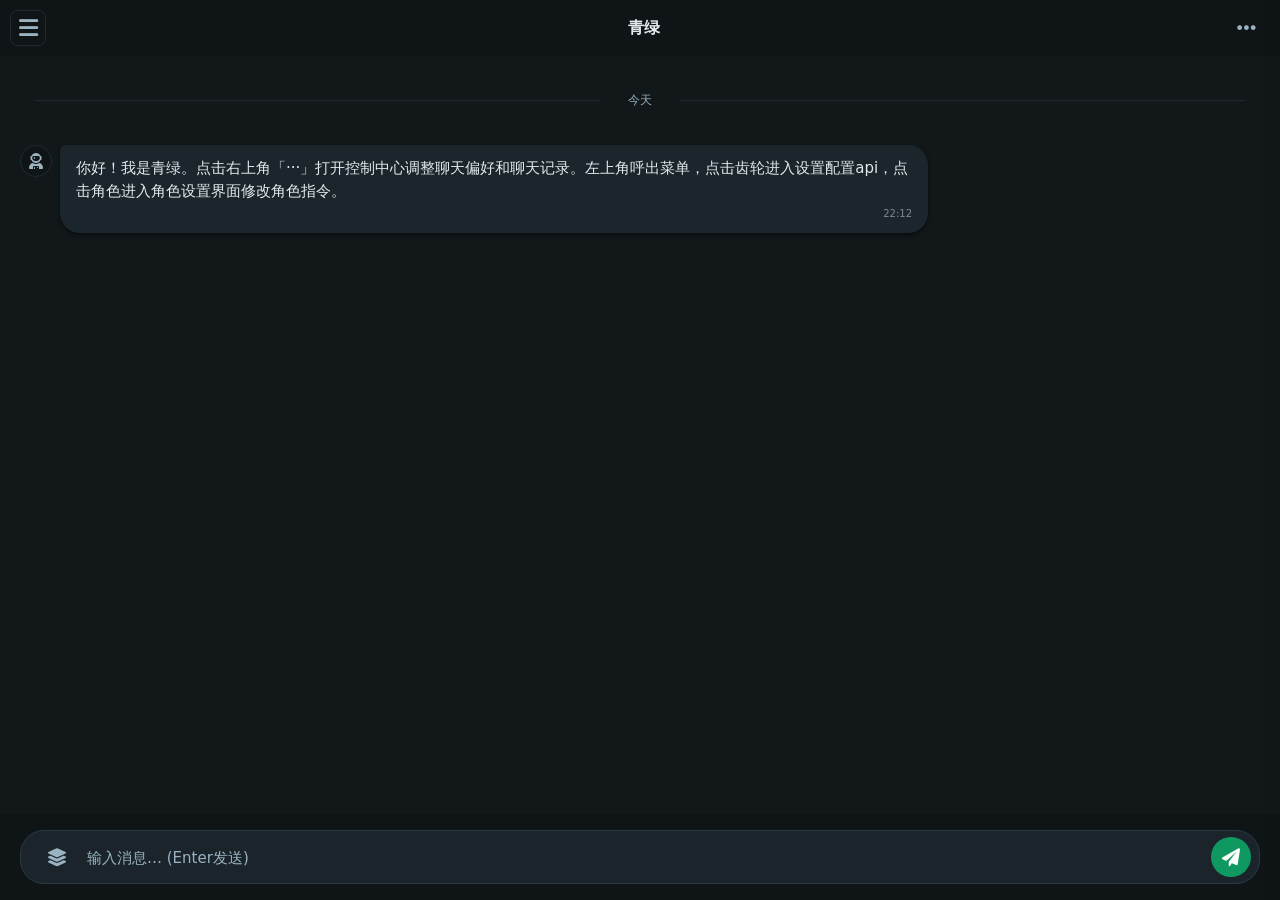
==== index.html @ 78373fe9 "Update index.html 修改气泡长度的bug 因为热力图的统计一直显示出错遂直接删除力。 优化ai主动发消息自问自答的问题 时间戳优化 更新单页面导入导出数据" ====
<!DOCTYPE html>
<html lang="zh">
<head>
    <meta charset="UTF-8">
    <meta name="viewport" content="width=device-width, initial-scale=1.0, user-scalable=no">
    <title>一隅·aCorner</title>

    <!-- Favicon -->
    <link rel="icon" type="image/png" sizes="32x32" href="logos/favicon-32.ico">
    <link rel="apple-touch-icon" sizes="180x180" href="logos/logo-180.png">
    <link rel="icon" type="image/png" sizes="192x192" href="logos/logo-192.png">
    <link rel="icon" type="image/png" sizes="512x512" href="logos/logo-512.png">
    <link rel="apple-touch-icon" href="logos/logo-180.png">

    <!-- PWA 设置 -->
    <meta name="mobile-web-app-capable" content="yes">
    <meta name="apple-mobile-web-app-capable" content="yes">
    <meta name="apple-mobile-web-app-status-bar-style" content="black-translucent">
    <meta name="apple-mobile-web-app-title" content="一隅">
    <meta name="theme-color" content="#0f9960">
    <meta name="msapplication-TileColor" content="#0f9960">

    <!-- 外部样式 -->
    <link rel="stylesheet" href="https://cdnjs.cloudflare.com/ajax/libs/font-awesome/6.0.0-beta3/css/all.min.css">
    <link rel="stylesheet" href="https://cdnjs.cloudflare.com/ajax/libs/cropperjs/1.5.13/cropper.min.css">
    <link rel="stylesheet" href="css/style.css">
</head>
<body>
<div class="app">
    <!-- 左侧菜单 -->
    <aside class="sidebar" id="sidebar">
        <div class="sidebar-icon active" title="当前对话"><i class="fas fa-comment-dots"></i></div>
        <div class="sidebar-icon" title="人物管理" id="characterIcon"><i class="fas fa-user-tag"></i></div>
        <div class="sidebar-icon" title="专注" id="focusIcon"><i class="fas fa-hourglass-half"></i></div>
        <div class="sidebar-icon" title="统计" id="statsIcon"><i class="fas fa-chart-bar"></i></div>
        <div class="sidebar-divider"></div>
        <div class="sidebar-icon" title="设置"><i class="fas fa-cog"></i></div>
        <div class="sidebar-icon" title="数据管理" id="dataManagerIcon"><i class="fas fa-database"></i></div>
        <div class="sidebar-icon" title="更多"><i class="fas fa-plus"></i></div>
        <div class="sidebar-footer">
            <div class="user-avatar" id="userAvatarBtn" title="个人主页">
                <i class="fas fa-user"></i>
            </div>
        </div>
    </aside>
    <div class="sidebar-overlay" id="sidebarOverlay"></div>

    <!-- 聊天主体 -->
    <main class="chat-main" id="chatMain">
        <button class="menu-btn global-menu-btn" id="globalMenuBtn" title="菜单"><i class="fas fa-bars"></i></button>
        <!-- 聊天视图 -->
        <div class="chat-view" id="chatView">
            <header class="chat-header">
                <div class="header-left"></div>
                <div class="chat-title" id="chatTitleDisplay">✨ 青绿</div>
                <div class="header-right">
                    <button class="menu-btn" id="configMenuBtn" title="API 设置 · 主题切换"><i class="fas fa-ellipsis-h"></i></button>
                </div>
            </header>
            <div class="messages-area" id="messagesArea">
                <div class="message-row assistant">
                    <div class="message-bubble">
                        你好！我是青绿。点击左侧齿轮设置 API。
                        <div class="message-time">刚刚</div>
                    </div>
                </div>
            </div>
            <!-- 快速回到底部按钮 -->
            <button class="scroll-to-bottom-btn" id="scrollToBottomBtn" title="回到最新消息" style="display:none;">
                <i class="fas fa-chevron-down"></i>
            </button>
            <div class="input-area">
                <div class="input-container">
                    <button class="batch-btn" id="batchSendBtn" title="批量发送"><i class="fas fa-layer-group"></i></button>
                    <textarea id="messageInput" placeholder="输入消息… (Enter发送)" rows="1"></textarea>
                    <button class="send-btn" id="sendBtn" title="发送"><i class="fas fa-paper-plane"></i></button>
                </div>
            </div>

            <!-- 批量发送模态框（放在 input-area 后面，避免被父容器遮挡） -->
            <div class="modal-overlay" id="batchSendModalOverlay">
                <div class="modal-container w-450">
                    <div class="modal-header">
                        <h3>批量发送</h3>
                        <button class="modal-close" id="closeBatchSendModal">&times;</button>
                    </div>
                    <div class="modal-body">
                        <div class="config-group">
                            <label>每行将作为一条独立气泡发送</label>
                            <textarea id="batchMessageInput" rows="10" placeholder="第一条消息\n第二条消息\n..."></textarea>
                        </div>
                    </div>
                    <div class="modal-footer">
                        <button class="btn btn-secondary" id="cancelBatchSendBtn">取消</button>
                        <button class="btn btn-primary" id="confirmBatchSendBtn"><i class="fas fa-paper-plane"></i> 立即发送</button>
                    </div>
                </div>
            </div>
        </div>

        <!-- 设置视图 -->
        <div class="settings-view" id="settingsView">
            <div class="view-title-row">
                <h2 class="mb-20 fw-500"><i class="fas fa-cog mr-12"></i>设置</h2>
            </div>
            <div class="settings-card import-export-card">
                <h3><i class="fas fa-exchange-alt"></i> 导入 / 导出</h3>
                <div class="import-export-btn-row">
                    <button class="btn btn-secondary flex-1" id="settingsExportBtn"><i class="fas fa-file-export mr-6"></i> 导出设置</button>
                    <button class="btn btn-secondary flex-1" id="settingsImportBtn"><i class="fas fa-file-import mr-6"></i> 导入设置</button>
                    <input type="file" id="settingsImportInput" accept=".json" style="display:none">
                </div>
            </div>
            <div class="settings-card">
                <h3><i class="fas fa-palette"></i> 外观</h3>
                <div class="flex-between">
                    <span class="theme-toggle-label"><i class="fas fa-moon"></i> 深色模式</span>
                    <div class="apple-toggle" id="themeToggleSettings"></div>
                </div>
                <div class="mt-8 fs-13 text-secondary">
                    <span id="themeLabelTextSettings">深色模式</span>
                </div>
            </div>
            <div class="settings-card">
                <h3><i class="fas fa-cloud"></i> API 配置</h3>
                <div class="config-group">
                    <label>API 服务商</label>
                    <select id="apiProviderSelect">
                        <option value="deepseek">DeepSeek</option>
                        <option value="openai">OpenAI</option>
                        <option value="openrouter">OpenRouter</option>
                        <option value="groq">Groq</option>
                        <option value="custom">自定义</option>
                    </select>
                </div>
                <div class="config-group">
                    <label>API 地址</label>
                    <input type="text" id="apiUrlInput" placeholder="https://..." value="https://api.deepseek.com/v1/chat/completions">
                </div>
                <div class="config-group">
                    <label>模型</label>
                    <select id="modelSelect">
                        <optgroup label="DeepSeek">
                            <option value="deepseek-chat">DeepSeek Chat</option>
                            <option value="deepseek-reasoner">DeepSeek Reasoner</option>
                        </optgroup>
                        <optgroup label="OpenAI">
                            <option value="gpt-3.5-turbo">GPT-3.5 Turbo</option>
                            <option value="gpt-4o">GPT-4o</option>
                        </optgroup>
                        <optgroup label="OpenRouter (免费/收费)">
                            <option value="google/gemini-2.0-flash-exp:free">Gemini 2.0 Flash (免费)</option>
                            <option value="meta-llama/llama-3.2-3b-instruct:free">Llama 3.2 3B (免费)</option>
                            <option value="openai/gpt-3.5-turbo">GPT-3.5 (OpenRouter)</option>
                        </optgroup>
                        <optgroup label="Groq">
                            <option value="llama3-8b-8192">Llama 3 8B</option>
                            <option value="mixtral-8x7b-32768">Mixtral 8x7B</option>
                        </optgroup>
                        <optgroup label="其他">
                            <option value="custom">自定义</option>
                        </optgroup>
                    </select>
                    <input type="text" id="modelInput" placeholder="自定义模型ID" value="deepseek-chat" class="mt-8">
                </div>
                <div class="config-group">
                    <label>API Key</label>
                    <input type="password" id="apiKeyInput" placeholder="sk-..." autocomplete="off">
                    <span class="status-badge" id="apiStatus">未设置</span>
                </div>
                <div class="flex-gap-12 mt-16">
                    <button class="btn btn-primary" id="saveConfigBtn"><i class="fas fa-save"></i> 保存配置</button>
                    <button class="btn btn-secondary" id="testConnectionBtn"><i class="fas fa-vial"></i> 测试连接</button>
                </div>
                <div class="info-box">
                    <i class="fas fa-info-circle"></i> <strong>免费 API 推荐</strong><br>
                    • DeepSeek：注册送额度，地址 <code>https://api.deepseek.com/v1/chat/completions</code><br>
                    • Groq：免费，地址 <code>https://api.groq.com/openai/v1/chat/completions</code><br>
                    • OpenRouter：有免费模型，地址 <code>https://openrouter.ai/api/v1/chat/completions</code>
                </div>
            </div>
        </div>

        <!-- 个人主页视图 -->
        <div class="profile-view" id="profileView">
            <div class="profile-banner">
                <div class="profile-banner-content">
                    <div class="profile-avatar-large" id="profileAvatarLarge"><i class="fas fa-user"></i></div>
                    <div class="profile-info">
                        <h2 id="profileDisplayName">用户</h2>
                        <p id="profileBioDisplay"><i class="fas fa-quote-left mr-8"></i>在一隅，遇见自己。</p>
                    </div>
                </div>
                <div class="profile-banner-actions">
                    <button class="btn btn-secondary" id="editProfileBtn"><i class="fas fa-pen"></i> 编辑个人资料</button>
                </div>
            </div>
            <div class="settings-card import-export-card">
                <h3><i class="fas fa-exchange-alt"></i> 导入 / 导出</h3>
                <div class="import-export-btn-row">
                    <button class="btn btn-secondary flex-1" id="profileExportBtn"><i class="fas fa-file-export mr-6"></i> 导出个人资料</button>
                    <button class="btn btn-secondary flex-1" id="profileImportBtn"><i class="fas fa-file-import mr-6"></i> 导入个人资料</button>
                    <input type="file" id="profileImportInput" accept=".json" style="display:none">
                </div>
            </div>
            <div class="profile-content">
                <div class="empty-state">
                    <i class="fas fa-tools fs-48 mb-20 opacity-5"></i>
                    <h3 class="fw-400 mb-8">更多功能开发中</h3>
                    <p>敬请期待</p>
                </div>
            </div>
        </div>

        <!-- 专注视图 -->
        <div class="focus-view" id="focusView">
            <h2 class="focus-page-title fw-500">
                <i class="fas fa-hourglass-half mr-12"></i>专注
                <button class="focus-history-btn" id="focusHistoryBtn" title="历史专注记录">
                    <i class="fas fa-history"></i>
                </button>
            </h2>

            <!-- 对方专注置顶条（仅当对方专注开启时显示） -->
            <div class="ai-focus-topbar" id="focusAiCard" style="display:none;">
                <div class="ai-focus-topbar-left">
                    <i class="fas fa-user-astronaut ai-focus-topbar-icon"></i>
                    <span class="ai-focus-topbar-label" id="focusAiActivityDisplay">陪你专注</span>
                    <span class="ai-focus-topbar-timer" id="focusAiTimerDisplay">25:00</span>
                </div>
                <div class="ai-focus-topbar-right">
                    <button class="ai-focus-topbar-btn" id="editAiFocusBtn" title="修改对方专注"><i class="fas fa-pen"></i></button>
                    <button class="ai-focus-topbar-btn danger" id="endAiFocusBtn" style="display:none;" title="结束对方专注"><i class="fas fa-stop-circle"></i></button>
                </div>
            </div>

            <div class="settings-card">
                <h3><i class="fas fa-bullseye"></i> 我的专注</h3>
                <div class="focus-main">
                    <div class="focus-timer" id="focusUserTimerDisplay">25:00</div>
                    <div class="focus-meta">
                        <div class="focus-activity" id="focusUserActivityDisplay">学习</div>
                        <div class="flex-between mt-12">
                            <span class="theme-toggle-label"><i class="fas fa-stopwatch"></i> 倒计时 / 正计时</span>
                            <div class="apple-toggle" id="focusModeToggle"></div>
                        </div>
                        <div class="flex-between mt-12 align-center">
                            <div class="invite-label-wrap">
                                <span class="theme-toggle-label"><i class="fas fa-user-friends"></i> 邀请对方一起</span>
                                <span class="focus-mode-hint" id="focusModeHint">正计时模式下AI自行决定完成专注/活动所需的时间并且会自主停止计时(也可以手动结束计时)</span>
                            </div>
                            <div class="flex-align-center gap-8">
                                <button class="ai-focus-end-btn" id="endAiFocusBtn2" title="结束对方专注" style="display:none;"><i class="fas fa-stop-circle"></i></button>
                                <div class="apple-toggle" id="inviteToggleMain"></div>
                            </div>
                        </div>
                        <div class="flex-gap-12 mt-16 flex-wrap flex-end">
                            <button class="btn btn-secondary" id="focusSettingsBtn"><i class="fas fa-sliders-h mr-8"></i>选择活动</button>
                            <button class="btn btn-primary" id="focusStartBtn"><i class="fas fa-play mr-8"></i>开始</button>
                            <button class="btn btn-warning" id="focusResetBtn"><i class="fas fa-stop-circle mr-8"></i>结束专注</button>
                        </div>
                    </div>
                </div>
            </div>

            <!-- 专注动画区域（始终显示，未设置时显示占位） -->
            <div class="focus-anim-section" id="focusAnimSection">
                <!-- 占位（无动画时） -->
                <div class="focus-anim-placeholder" id="focusAnimPlaceholder">
                    <i class="fas fa-film fa-2x mb-8" style="display:block;opacity:0.3;"></i>
                    <span class="fs-13 text-secondary">点击下方按钮上传专注动画</span>
                    <button class="btn btn-secondary mt-10" id="focusAnimQuickUploadBtn">
                        <i class="fas fa-plus mr-6"></i>上传用户动画
                    </button>
                </div>
                <!-- 单人动画 / 单个双人GIF -->
                <img class="focus-anim-video" id="focusAnimSingle" style="display:none;" alt="专注动画" />
                <!-- 双人双图并排（双人均专注时） -->
                <div class="focus-anim-duo-container" id="focusAnimDuoContainer" style="display:none;">
                    <img class="focus-anim-video" id="focusAnimDuoUser" alt="用户动画" />
                    <img class="focus-anim-video" id="focusAnimDuoChar" alt="角色动画" />
                </div>
                <!-- 右上角自定义按钮 -->
                <button class="focus-anim-customize-btn" id="focusAnimCustomizeBtn" title="管理动画">
                    <i class="fas fa-images"></i>
                </button>
            </div>
            
            <!-- 历史专注记录抽屉 -->
            <div class="focus-history-drawer" id="focusHistoryDrawer">
                <div class="focus-history-drawer-header">
                    <h3><i class="fas fa-history"></i> 专注记录</h3>
                    <button class="focus-history-drawer-close" id="closeFocusHistoryBtn">
                        <i class="fas fa-times"></i>
                    </button>
                </div>
                <div class="focus-history-drawer-content" id="focusHistoryList">
                    <!-- 动态渲染 -->
                </div>
            </div>
            <div class="focus-history-overlay" id="focusHistoryOverlay"></div>
        </div>

        <!-- 统计视图 -->
        <div class="stats-view" id="statsView">
            <div class="view-title-row">
                <h2 class="stats-page-title fw-500"><i class="fas fa-chart-bar mr-12"></i>统计</h2>
            </div>
            <div class="settings-card import-export-card">
                <h3><i class="fas fa-exchange-alt"></i> 导入 / 导出</h3>
                <div class="import-export-btn-row">
                    <button class="btn btn-secondary flex-1" id="statsExportBtn"><i class="fas fa-file-export mr-6"></i> 导出统计</button>
                    <button class="btn btn-secondary flex-1" id="statsImportBtn"><i class="fas fa-file-import mr-6"></i> 导入统计</button>
                    <input type="file" id="statsImportInput" accept=".json" style="display:none">
                </div>
            </div>
            
            <!-- 统计栏目切换 -->
            <div class="stats-tabs">
                <button class="stats-tab active" data-tab="today">今日统计</button>
                <button class="stats-tab" data-tab="chat">聊天统计</button>
                <button class="stats-tab" data-tab="focus">专注活动统计</button>
                <button class="stats-tab" data-tab="other">其他统计</button>
            </div>
            
            <!-- 今日统计 -->
            <div class="stats-content active" id="statsTodayContent">
                <!-- 心情统计（后续开发） -->
                <div class="stats-card">
                    <h3><i class="fas fa-heart"></i> 心情统计</h3>
                    <div class="empty-state">
                        <i class="fas fa-heartbeat fs-32 mb-12 opacity-5"></i>
                        <p>心情统计功能开发中...</p>
                    </div>
                </div>
                
                <!-- 日程统计 -->
                <div class="stats-card">
                    <h3><i class="fas fa-calendar-alt"></i> 今日日程</h3>
                    <div class="schedule-header">
                        <span class="schedule-date" id="scheduleDateDisplay"></span>
                        <button class="btn btn-secondary btn-sm" id="addScheduleBtn"><i class="fas fa-plus mr-4"></i>添加日程</button>
                    </div>
                    <div class="schedule-timeline" id="scheduleTimeline">
                        <div class="schedule-empty">
                            <i class="fas fa-clock opacity-5"></i>
                            <p>暂无日程安排</p>
                        </div>
                    </div>
                </div>
            </div>
            
            <!-- 聊天统计 -->
            <div class="stats-content" id="statsChatContent">
                <div class="stats-card">
                    <h3><i class="fas fa-comments"></i> 对话概况</h3>
                    <div class="chat-stats-grid">
                        <div class="chat-stat-item">
                            <div class="chat-stat-value" id="chatStatCount">0</div>
                            <div class="chat-stat-label">对话消息数</div>
                        </div>
                        <div class="chat-stat-item">
                            <div class="chat-stat-value" id="chatStatDays">0</div>
                            <div class="chat-stat-label">对话天数</div>
                        </div>
                        <div class="chat-stat-item">
                            <div class="chat-stat-value" id="chatStatStartDate">-</div>
                            <div class="chat-stat-label">首次对话</div>
                        </div>
                    </div>
                </div>
                
                
                <div class="stats-card">
                    <h3><i class="fas fa-chart-pie"></i> 消息统计</h3>
                    <div class="message-stats-grid">
                        <div class="message-stat-item">
                            <div class="message-stat-value user-color" id="userMsgCount">0</div>
                            <div class="message-stat-label">你的消息</div>
                        </div>
                        <div class="message-stat-item">
                            <div class="message-stat-value char-color" id="charMsgCount">0</div>
                            <div class="message-stat-label">角色消息</div>
                        </div>
                    </div>
                </div>
                
                <div class="stats-card">
                    <h3><i class="fas fa-crown"></i> 高频词排行</h3>
                    <div class="word-ranking-list" id="wordRankingList">
                        <div class="word-ranking-empty">
                            <i class="fas fa-list opacity-5"></i>
                            <p>暂无数据</p>
                        </div>
                    </div>
                </div>
            </div>
            
            <!-- 专注活动统计 -->
            <div class="stats-content" id="statsFocusContent">
                <div class="stats-card">
                    <h3><i class="fas fa-clock"></i> 专注总览</h3>
                    <div class="focus-total-stats">
                        <div class="focus-total-item focus-total-shared">
                            <i class="fas fa-users"></i>
                            <div class="focus-total-info">
                                <div class="focus-total-value" id="totalFocusHours">0h</div>
                                <div class="focus-total-label">共同专注</div>
                            </div>
                        </div>
                    </div>
                    <div class="focus-total-stats focus-total-row">
                        <div class="focus-total-item user-side">
                            <i class="fas fa-user"></i>
                            <div class="focus-total-info">
                                <div class="focus-total-value" id="userFocusHours">0h</div>
                                <div class="focus-total-label">你的专注</div>
                            </div>
                        </div>
                        <div class="focus-total-item char-side">
                            <i class="fas fa-user-astronaut"></i>
                            <div class="focus-total-info">
                                <div class="focus-total-value" id="charFocusHours">0h</div>
                                <div class="focus-total-label">角色专注</div>
                            </div>
                        </div>
                    </div>
                </div>
                
                <div class="stats-card">
                    <h3><i class="fas fa-list"></i> 专注记录</h3>
                    <div class="focus-records-list" id="focusRecordsList">
                        <div class="focus-record-empty">
                            <i class="fas fa-hourglass-half opacity-5"></i>
                            <p>暂无专注记录</p>
                            <p class="fs-12 text-secondary">正计时超过5分钟、倒计时正常结束的专注会被记录</p>
                        </div>
                    </div>
                </div>
            </div>
            
            <!-- 其他统计 -->
            <div class="stats-content" id="statsOtherContent">
                <div class="stats-card">
                    <h3><i class="fas fa-tools"></i> 更多统计</h3>
                    <div class="empty-state">
                        <i class="fas fa-tools fs-48 mb-20 opacity-5"></i>
                        <h3 class="fw-400 mb-8">更多统计功能开发中</h3>
                        <p>敬请期待</p>
                    </div>
                </div>
            </div>
        </div>

        <!-- 人物管理视图 -->
        <div class="character-view" id="characterView">
            <div class="view-title-row">
                <h2 class="mb-20 fw-500"><i class="fas fa-user-tag mr-12"></i>人物设定</h2>
            </div>
            <div class="settings-card import-export-card">
                <h3><i class="fas fa-exchange-alt"></i> 导入 / 导出</h3>
                <div class="import-export-btn-row">
                    <button class="btn btn-secondary flex-1" id="characterExportBtn"><i class="fas fa-file-export mr-6"></i> 导出人物设定</button>
                    <button class="btn btn-secondary flex-1" id="characterImportBtn"><i class="fas fa-file-import mr-6"></i> 导入人物设定</button>
                    <input type="file" id="characterImportInput" accept=".json" style="display:none">
                </div>
            </div>
            <div class="preview-header">
                <span class="fs-16 fw-500 text-primary"><i class="fas fa-image mr-8"></i>角色卡片预览</span>
            </div>
            <div class="character-preview-card" id="characterPreviewCard">
                <div class="character-preview-bg" id="characterPreviewBg"></div>
                <div class="character-preview-content">
                    <div class="character-preview-avatar" id="characterPreviewAvatar"><i class="fas fa-user-astronaut"></i></div>
                    <div class="character-preview-info">
                        <h3 id="characterPreviewName">角色名称</h3>
                        <p id="characterPreviewBio"><i class="fas fa-quote-left mr-8"></i>温柔而冷静的陪伴</p>
                    </div>
                </div>
                <div class="character-preview-actions flex-gap-8">
                    <button class="btn btn-secondary white-space-nowrap" id="editCharacterAvatarBtn"><i class="fas fa-camera"></i> 头像</button>
                    <button class="btn btn-secondary white-space-nowrap" id="editCharacterCoverBtn"><i class="fas fa-image"></i> 背景</button>
                </div>
            </div>
            <div class="settings-card">
                <h3><i class="fas fa-globe"></i> 世界书 · 世界观</h3>
                <div class="config-group">
                    <label>背景设定（不变的世界规则）</label>
                    <textarea id="worldBookInput" rows="4" placeholder="例如：这是一个魔法与科技并存的近未来世界，人类与精灵共存，但龙族已灭绝千年……"></textarea>
                </div>
            </div>
            <div class="settings-card">
                <h3><i class="fas fa-id-card"></i> 人物表单</h3>
                <div class="config-group">
                    <label>角色姓名</label>
                    <input type="text" id="charNameInput" placeholder="姓名（如：林清瑶）" class="w-full">
                </div>
                <div class="config-group">
                    <label>个性签名</label>
                    <input type="text" id="characterBioInput" placeholder="例如：温柔而冷静的陪伴" value="温柔而冷静的陪伴">
                </div>
                <div class="config-group">
                    <label>年龄</label>
                    <input type="text" id="charAgeInput" placeholder="例如：24">
                </div>
                <div class="config-group">
                    <label>性别</label>
                    <input type="text" id="charGenderInput" placeholder="例如：女">
                </div>
                <div class="config-group">
                    <label>外貌描写</label>
                    <textarea id="charAppearanceInput" rows="2" placeholder="例如：黑色长发，常穿素色长裙，眼神清清但偶有温柔"></textarea>
                </div>
                <div class="config-group">
                    <label>人设提示词（基础角色指令）</label>
                    <textarea id="systemPromptInput" rows="3" placeholder="例如：你是一个冷静又带点青涩的助手，说话简洁但偶尔流露出温柔。"></textarea>
                </div>
            </div>
            <div class="settings-card">
                <h3><i class="fas fa-smile"></i> 性格</h3>
                <div class="config-group">
                    <label>性格描述</label>
                    <textarea id="charPersonalityInput" rows="3" placeholder="例如：外表冷淡，内心善良，对认可的人会不自觉地关心，说话带点傲娇"></textarea>
                </div>
            </div>
            <div class="settings-card">
                <h3><i class="fas fa-history"></i> 过往经历</h3>
                <div class="config-group">
                    <label>背景故事</label>
                    <textarea id="charBackstoryInput" rows="4" placeholder="例如：曾是帝国骑士，因不愿服从腐败命令而离开军队，流浪中习得医术……"></textarea>
                </div>
            </div>
            <div class="settings-card">
                <h3><i class="fas fa-brain"></i> 核心记忆</h3>
                <div class="config-group">
                    <label>重要事件/人物关系（每行一条）</label>
                    <textarea id="charMemoriesInput" rows="3" placeholder="例如：- 师父在临终前将古剑托付给她\n- 曾经救过一个叫阿诺的少年\n- 对甜食没有抵抗力"></textarea>
                </div>
                <div id="memoriesCardContainer" class="memory-card-grid mt-12">
                    <!-- 动态生成记忆卡片 -->
                </div>
            </div>
            <div class="settings-card">
                <h3><i class="fas fa-comment-dots"></i> 对话风格</h3>
                <div class="config-group">
                    <label>风格描述</label>
                    <textarea id="charStyleInput" rows="2" placeholder="例如：句子简短，偶尔使用「……」，生气时会说「哼」"></textarea>
                </div>
                <!-- AI自动学习的风格词条区域 -->
                <div class="config-group mt-12" id="learnedTraitsSection">
                    <label class="flex-align-center">
                        <span>AI学习词条</span>
                        <span class="fs-12 text-secondary ml-8" id="learnedTraitsCount">（0/5）</span>
                    </label>
                    <div id="learnedTraitsContainer" class="learned-traits-container">
                        <div class="learned-traits-empty text-secondary fs-13">暂无AI学习的词条</div>
                    </div>
                    <div class="fs-12 text-secondary mt-6">点击词条可选入风格描述，未选词条仅供展示不会被AI读取</div>
                </div>
                <details class="mt-12" id="styleAdvancedDetails">
                    <summary class="advanced-summary">高级设置 · 对话示例</summary>
                    <div id="exampleBubblePreview" class="example-bubble-container mt-12">
                        <!-- 动态生成气泡预览，点击气泡可直接编辑 -->
                    </div>
                </details>
            </div>
            <div class="flex-gap-12 mt-8 mb-24">
                <button class="btn btn-primary" id="saveCharacterBtn"><i class="fas fa-save"></i> 保存人物设定</button>
                <button class="btn btn-secondary" id="resetCharacterBtn"><i class="fas fa-undo-alt"></i> 重置</button>
            </div>
        </div>

        <!-- 数据管理视图 -->
        <div class="data-manager-view" id="dataManagerView">
            <h2 class="mb-20 fw-500"><i class="fas fa-database mr-12"></i>数据管理</h2>
            <div class="settings-card">
                <h3><i class="fas fa-chart-pie"></i> 存储概览</h3>
                <div class="storage-grid">
                    <div class="storage-item">
                        <div class="fs-13 text-secondary">总占用空间</div>
                        <div class="storage-value" id="totalStorageSize">0 KB</div>
                    </div>
                    <div class="storage-item">
                        <div class="fs-13 text-secondary">存储项数量</div>
                        <div class="storage-value" id="totalStorageItems">0</div>
                    </div>
                </div>
                <div class="mt-20">
                    <table class="storage-table">
                        <tbody id="storageDetailsTable"></tbody>
                    </table>
                </div>
            </div>
            <div class="settings-card">
                <h3><i class="fas fa-exchange-alt"></i> 导入 / 导出</h3>
                <p class="fs-14 text-secondary mb-20">导出全部数据为 JSON 文件，或从之前导出的文件恢复所有设置。</p>
                <div class="flex-gap-16 flex-wrap">
                    <button class="btn btn-primary flex-1" id="exportDataBtn"><i class="fas fa-download"></i> 导出全部数据</button>
                    <button class="btn btn-secondary flex-1" id="importDataBtn"><i class="fas fa-upload"></i> 导入数据文件</button>
                    <input type="file" id="importFileInput" accept=".json,application/json" class="hidden">
                </div>
                <div class="mt-16 fs-13 text-secondary">
                    <i class="fas fa-info-circle"></i> 导入数据将覆盖当前所有设置，建议先导出备份。
                </div>
            </div>

            <!-- 危险操作区域 -->
            <div class="settings-card danger-zone">
                <h3><i class="fas fa-skull-crossbones"></i> 危险操作</h3>
                <p class="fs-14 text-secondary mb-16">以下操作不可逆，请在执行前确认。</p>
                <button class="btn btn-danger-outline w-full" id="clearAllDataBtn">
                    <i class="fas fa-trash-alt mr-8"></i>清除所有本地数据
                </button>
            </div>
        </div>
    </main>

    <!-- 图片裁剪模态框 -->
    <div class="modal-overlay" id="cropModalOverlay">
        <div class="modal-container">
            <div class="modal-header">
                <h3>调整图片</h3>
                <button class="modal-close" id="closeCropModal">&times;</button>
            </div>
            <div class="modal-body">
                <div class="crop-container">
                    <img id="cropImage" src="" alt="裁剪图片">
                </div>
            </div>
            <div class="modal-footer">
                <button class="btn btn-secondary" id="cancelCropBtn">取消</button>
                <button class="btn btn-primary" id="saveCropBtn">保存</button>
            </div>
        </div>
    </div>

    <!-- 编辑个人资料模态框 -->
    <div class="modal-overlay" id="editProfileModalOverlay">
        <div class="modal-container w-450">
            <div class="modal-header">
                <h3>编辑个人资料</h3>
                <button class="modal-close" id="closeEditProfileModal">&times;</button>
            </div>
            <div class="modal-body">
                <div class="config-group">
                    <label>显示名称</label>
                    <input type="text" id="editProfileNameInput" placeholder="你的名字" value="用户">
                </div>
                <div class="config-group">
                    <label>个性签名</label>
                    <input type="text" id="editProfileBioInput" placeholder="写点什么..." value="在一隅，遇见自己。">
                </div>
                <div class="config-group">
                    <label>头像</label>
                    <div class="flex-center flex-gap-12">
                        <button class="btn btn-secondary flex-1" id="editUploadAvatarBtn"><i class="fas fa-camera"></i> 上传头像</button>
                        <span class="fs-12 opacity-5">1:1</span>
                    </div>
                </div>
                <div class="config-group">
                    <label>主页背景</label>
                    <div class="flex-center flex-gap-12">
                        <button class="btn btn-secondary flex-1" id="editUploadCoverBtn"><i class="fas fa-image"></i> 上传背景图</button>
                        <span class="fs-12 opacity-5">16:9</span>
                    </div>
                </div>
            </div>
            <div class="modal-footer">
                <button class="btn btn-secondary" id="cancelEditProfileBtn">取消</button>
                <button class="btn btn-primary" id="saveEditProfileBtn">保存</button>
            </div>
        </div>
    </div>

    <!-- 遮罩 + 抽屉 -->
    <div class="drawer-overlay" id="drawerOverlay"></div>
    <div class="config-drawer" id="configDrawer">
        <div class="drawer-header">
            <h3><i class="fas fa-sliders-h mr-8"></i> 控制中心</h3>
            <button class="close-drawer" id="closeDrawerBtn"><i class="fas fa-times"></i></button>
        </div>
        <div class="drawer-content">
            <div class="mt-20">
                <button class="btn btn-warning w-full" id="clearChatBtn"><i class="fas fa-trash-alt"></i> 清空对话记录</button>
            </div>
            <div class="fs-12 opacity-5 mt-20 pt-16 bt-1">
                <i class="fas fa-info-circle"></i> 完整 API 设置请点击左侧齿轮图标。
            </div>
            <div class="pt-16 bt-1">
                <div class="fs-13 text-secondary mb-12"><i class="fas fa-exchange-alt mr-5"></i> 聊天数据 &amp; 控制中心配置</div>
                <div class="flex-col-gap-10">
                    <button class="btn btn-secondary w-full" id="chatDataExportBtn"><i class="fas fa-file-export mr-5"></i> 导出</button>
                    <button class="btn btn-secondary w-full" id="chatDataImportBtn"><i class="fas fa-file-import mr-5"></i> 导入</button>
                    <input type="file" id="chatDataImportInput" accept=".json" style="display:none">
                </div>
            </div>
        </div>
    </div>

    <!-- 通用对话框模态框 -->
    <div class="modal-overlay" id="commonDialogOverlay">
        <div class="modal-container w-400">
            <div class="modal-header">
                <h3 id="dialogTitle">提示</h3>
                <button class="modal-close" id="closeCommonDialog">&times;</button>
            </div>
            <div class="modal-body">
                <p id="dialogMessage" class="fs-15 text-center py-10"></p>
                <div id="dialogCustomBody"></div>
            </div>
            <div class="modal-footer" id="dialogFooter">
                <button class="btn btn-secondary" id="dialogCancelBtn">取消</button>
                <button class="btn btn-primary" id="dialogConfirmBtn">确定</button>
            </div>
        </div>
    </div>

    <!-- 外部脚本 -->
    <!-- 隐藏的示例对话输入框（数据存储用，不在界面显示） -->
    <textarea id="charExamplesInput" style="display:none;" rows="4" placeholder="用户：你好呀&#10;角色：……你是谁？有什么事吗？"></textarea>
    <script src="https://cdnjs.cloudflare.com/ajax/libs/cropperjs/1.5.13/cropper.min.js"></script>
    <script src="js/script.js"></script>
</body>
</html>
---- css/style.css ----
/* ===== 默认深色 (黑+青绿) ===== */
* {
    margin: 0;
    padding: 0;
    box-sizing: border-box;
    font-family: system-ui, -apple-system, 'Segoe UI', Roboto, 'Helvetica Neue', sans-serif;
}

:root {
    /* 深色主题 (默认) */
    --bg-app: #0a0c0e;
    --bg-sidebar: #0d1114;
    --bg-chat-main: #12171a;
    --bg-header: #0f1417;
    --bg-input-area: #0f1417;
    --bg-bubble-assistant: #1a252c;
    --bg-bubble-user: #0f9960;      /* 青绿色 */
    --text-primary: #e3e9ed;
    --text-secondary: #9ab3c0;
    --text-bubble-user: #ffffff;
    --border-light: #1f2a30;
    --border-strong: #2a3a42;
    --accent: #0f9960;
    --accent-hover: #0bb07a;
    --menu-btn-hover: #1e2c34;
    --shadow: rgba(0,0,0,0.5);
    --drawer-bg: #12181c;
    --drawer-border: #1e2a30;
    --input-bg: #1a242a;
    --toggle-bg: #2a3a42;
    --toggle-active: #0f9960;
    --profile-bg-image: none;
}

/* 浅色主题 (白天模式) */
body.light-theme {
    --bg-app: #f5f7f9;
    --bg-sidebar: #eef1f3;
    --bg-chat-main: #ffffff;
    --bg-header: #f8fafc;
    --bg-input-area: #f8fafc;
    --bg-bubble-assistant: #e6edf2;
    --bg-bubble-user: #0f9960;
    --text-primary: #1e2b34;
    --text-secondary: #3f5562;
    --text-bubble-user: #ffffff;
    --border-light: #d0d9e0;
    --border-strong: #b6c4ce;
    --accent: #0f9960;
    --accent-hover: #0bb07a;
    --menu-btn-hover: #e0e8ef;
    --shadow: rgba(0,0,0,0.08);
    --drawer-bg: #ffffff;
    --drawer-border: #d0d9e0;
    --input-bg: #ffffff;
    --toggle-bg: #cfdbe5;
    --toggle-active: #0f9960;
}

body {
    background: var(--bg-app);  /* 让背景色跟随主题，不再有外层深色背景 */
    height: 100vh;
    display: flex;
    justify-content: center;
    align-items: center;
    margin: 0;          /* 确保没有外边距 */
    padding: 0;
}

/* 主应用卡片 */
.app {
    display: flex;
    width: 100%;         /* 宽度占满 */
    height: 100vh;       /* 高度占满视口 */
    max-width: none;     /* 移除最大宽度限制 */
    max-height: none;    /* 移除最大高度限制 */
    background: var(--bg-app);
    border-radius: 0;    /* 去掉圆角 */
    box-shadow: none;    /* 去掉阴影 */
    overflow: hidden;
    border: none;        /* 去掉边框 */
    position: relative;
}

/* ========= 左侧菜单栏 ========= */
.sidebar {
    width: 72px;
    background: var(--bg-sidebar);
    display: flex;
    flex-direction: column;
    align-items: center;
    padding: 16px 0;
    gap: 12px;
    transition: background 0.2s;
    position: absolute;
    left: 0;
    top: 0;
    height: 100%;
    z-index: 1600;
    transform: translateX(-100%);
    transition: transform 0.2s ease, background 0.2s;
}
body.sidebar-open .sidebar {
    transform: translateX(0);
}

.sidebar-icon {
    width: 48px;
    height: 48px;
    background: var(--bg-chat-main);
    border-radius: 24px;
    display: flex;
    align-items: center;
    justify-content: center;
    color: var(--text-secondary);
    font-size: 24px;
    transition: all 0.15s;
    cursor: pointer;
    border: 1px solid var(--border-light);
}

.sidebar-icon:hover {
    background: var(--accent);
    color: white;
    border-radius: 16px;
    border-color: var(--accent);
}

.sidebar-icon.active {
    background: var(--accent);
    color: white;
    border-radius: 16px;
    border-color: var(--accent);
}

.sidebar-divider {
    width: 32px;
    height: 2px;
    background: var(--border-strong);
    margin: 8px 0;
}

/* ========= 右侧聊天区 ========= */
    .chat-main {
      flex: 1;
      display: flex;
      flex-direction: column;
      background: var(--bg-chat-main);
      position: relative;
      min-width: 0;
}

.chat-header {
    height: 56px;
    background: var(--bg-header);
    display: flex;
    align-items: center;
    justify-content: space-between;
    padding: 0 16px 0 20px;
    flex-shrink: 0;
    transition: background 0.2s;
}

.header-left { width: 40px; }
.chat-title {
    font-weight: 600;
    font-size: 16px;
    color: var(--text-primary);
    text-align: center;
    flex: 1;
}

.menu-btn {
    background: transparent;
    border: none;
    color: var(--text-secondary);
    font-size: 22px;
    width: 36px;
    height: 36px;
    border-radius: 8px;
    display: flex;
    align-items: center;
    justify-content: center;
    cursor: pointer;
    transition: 0.15s;
}
.menu-btn:hover {
    background: var(--menu-btn-hover);
    color: var(--accent);
}

.mobile-only { display: none; }
.sidebar-overlay {
    position: absolute;
    inset: 0;
    background: rgba(0, 0, 0, 0.55);
    z-index: 1500;
    display: none;
}
body.sidebar-open .sidebar-overlay {
    display: block;
}

.global-menu-btn {
    position: absolute;
    top: 10px;
    left: 10px;
    z-index: 1700;
    background: var(--bg-header);
    border: 1px solid var(--border-light);
}

/* 消息区 */
.messages-area {
    flex: 1;
    overflow-y: auto;
    padding: 16px 20px 8px;
    display: flex;
    flex-direction: column;
    gap: 16px;
    scroll-behavior: smooth;
}

.message-row { display: flex; width: 100%; align-items: flex-start; gap: 8px; }
.message-row.assistant { justify-content: flex-start; }
.message-row.user { justify-content: flex-end; }

.message-avatar {
    width: 32px;
    height: 32px;
    border-radius: 50%;
    overflow: hidden;
    background: var(--bg-header);
    border: 1px solid var(--border-light);
    display: flex;
    align-items: center;
    justify-content: center;
    color: var(--text-secondary);
    flex-shrink: 0;
}
.message-avatar img {
    width: 100%;
    height: 100%;
    object-fit: cover;
    display: block;
}

.message-bubble {
    max-width: 70%;
    padding: 12px 16px;
    border-radius: 20px;
    font-size: 15px;
    line-height: 1.5;
    word-break: break-word;
    box-shadow: 0 2px 4px var(--shadow);
}

.assistant .message-bubble {
    background: var(--bg-bubble-assistant);
    color: var(--text-primary);
    border-top-left-radius: 6px;
}

.user .message-bubble {
    background: var(--bg-bubble-user);
    color: var(--text-bubble-user);
    border-top-right-radius: 6px;
}

/* 辅助/工具类 */
.mb-8 { margin-bottom: 8px; }
.mb-20 { margin-bottom: 20px; }
.mb-24 { margin-bottom: 24px; }
.mt-8 { margin-top: 8px; }
.mt-10 { margin-top: 10px; }
.mt-12 { margin-top: 12px; }
.mt-16 { margin-top: 16px; }
.mt-20 { margin-top: 20px; }
.mr-5 { margin-right: 5px; }
.mr-8 { margin-right: 8px; }
.mr-12 { margin-right: 12px; }
.pt-16 { padding-top: 16px; }
.bt-1 { border-top: 1px solid var(--border-light); }
.fs-12 { font-size: 12px; }
.fs-48 { font-size: 48px; }
.opacity-5 { opacity: 0.5; }

.btn-sm {
    padding: 4px 12px;
    font-size: 12px;
    border-radius: 20px;
}

.modal-container {
    background: var(--bg-main);
    width: 90%;
    max-width: 500px;
    border-radius: 16px;
    box-shadow: 0 10px 30px rgba(0,0,0,0.2);
    overflow: hidden;
    animation: modal-pop 0.3s cubic-bezier(0.34, 1.56, 0.64, 1);
}

.modal-container.w-450 {
    width: 450px;
}

@keyframes modal-pop {
    0% { transform: scale(0.9); opacity: 0; }
    100% { transform: scale(1); opacity: 1; }
}

/* 气泡操作菜单控制 */
.bubble-actions {
    display: none;
}
.bubble-actions.show {
    display: flex !important;
}

/* 吐司通知 */
.toast-notification {
    position: fixed;
    bottom: 100px;
    left: 50%;
    transform: translateX(-50%);
    background: rgba(0,0,0,0.7);
    color: #fff;
    padding: 8px 16px;
    border-radius: 20px;
    font-size: 12px;
    z-index: 9999;
    opacity: 0;
    transition: opacity 0.3s;
    pointer-events: none;
}

.toast-notification.show {
    opacity: 1;
}

/* 其他通用样式 */
.hidden { display: none !important; }
.w-full { width: 100%; }
.flex-1 { flex: 1; }
.white-space-nowrap { white-space: nowrap; }

/* 存储统计表格 */
.storage-table {
    width: 100%;
    border-collapse: collapse;
}

.storage-table tr {
    border-bottom: 1px solid var(--border-light);
}

.storage-table td {
    padding: 10px 0;
}

/* ===== 危险操作区域 ===== */
.danger-zone {
    border-color: rgba(176, 46, 46, 0.25) !important;
}
.danger-zone h3 {
    color: #e05555;
}
.danger-zone h3 i { color: #e05555; }

/* 危险按钮（描边版） */
.btn-danger-outline {
    background: transparent;
    border: 1.5px solid #e05555;
    color: #e05555;
    padding: 10px 20px;
    border-radius: 10px;
    font-size: 14px;
    font-weight: 600;
    cursor: pointer;
    transition: background 0.15s, color 0.15s;
    display: flex;
    align-items: center;
    justify-content: center;
    gap: 6px;
}
.btn-danger-outline:hover {
    background: rgba(176, 46, 46, 0.1);
    color: #e05555;
}
.btn-danger-outline:active {
    background: rgba(176, 46, 46, 0.2);
}

/* 确认清除弹窗 */
.clear-confirm-modal .modal-container {
    max-width: 420px;
}
.clear-confirm-icon {
    text-align: center;
    font-size: 48px;
    color: #e05555;
    margin-bottom: 12px;
}
.clear-confirm-text {
    text-align: center;
    font-size: 14px;
    color: var(--text-secondary);
    line-height: 1.6;
    margin-bottom: 20px;
}
.clear-confirm-text strong {
    color: #e05555;
}
.modal-input {
    width: 100%;
    padding: 10px 14px;
    border: 1.5px solid var(--border-strong);
    border-radius: 10px;
    background: var(--bg-header);
    color: var(--text-primary);
    font-size: 14px;
    outline: none;
    box-sizing: border-box;
    transition: border-color 0.15s;
}
.modal-input:focus {
    border-color: var(--accent);
}
.btn-danger-solid {
    background: #e05555;
    border: none;
    color: white;
    padding: 10px 20px;
    border-radius: 10px;
    font-size: 14px;
    font-weight: 600;
    cursor: pointer;
    transition: background 0.15s, opacity 0.15s;
    display: flex;
    align-items: center;
    justify-content: center;
    gap: 6px;
}
.btn-danger-solid:disabled {
    opacity: 0.4;
    cursor: not-allowed;
}
.btn-danger-solid:not(:disabled):hover {
    background: #c94444;
}

.fw-400 { font-weight: 400; }
.fw-500 { font-weight: 500; }
.fw-600 { font-weight: 600; }
.fs-12 { font-size: 12px; }
.fs-13 { font-size: 13px; }
.fs-14 { font-size: 14px; }
.fs-16 { font-size: 16px; }
.text-secondary { color: var(--text-secondary); }
.text-center { text-align: center; }

.flex-row {
    display: flex;
    align-items: center;
}
.flex-between {
    display: flex;
    align-items: center;
    justify-content: space-between;
}
.flex-center {
    display: flex;
    align-items: center;
    justify-content: center;
}
.flex-gap-8 { display: flex; gap: 8px; }
.flex-gap-10 { display: flex; gap: 10px; }
.flex-gap-12 { display: flex; gap: 12px; }
.flex-gap-16 { display: flex; gap: 16px; }
.flex-wrap { flex-wrap: wrap; }
.flex-1 { flex: 1; }

.info-box {
    margin-top: 16px;
    font-size: 12px;
    color: var(--text-secondary);
    background: var(--input-bg);
    padding: 12px;
    border-radius: 8px;
    border-left: 3px solid var(--accent);
}

.empty-state {
    text-align: center;
    padding: 40px 20px;
    color: var(--text-secondary);
}

.preview-header {
    display: flex;
    align-items: baseline;
    margin-bottom: 6px;
}

.memory-card-grid {
    display: grid;
    grid-template-columns: repeat(auto-fill, minmax(200px, 1fr));
    gap: 10px;
    margin-top: 12px;
}

.advanced-summary {
    cursor: pointer;
    color: var(--accent);
}

.data-manager-view {
    flex: 1;
    background: var(--bg-chat-main);
    padding: 24px 32px;
    overflow-y: auto;
    color: var(--text-primary);
}

.storage-grid {
    display: grid;
    grid-template-columns: repeat(2, 1fr);
    gap: 16px;
}

.storage-item {
    background: var(--bg-header);
    border-radius: 12px;
    padding: 16px;
}

.storage-value {
    font-size: 32px;
    font-weight: 600;
    margin-top: 8px;
}

.storage-table {
    width: 100%;
    border-collapse: collapse;
}

.table-header-row {
    border-bottom: 1px solid var(--border-light);
}

.table-header-cell {
    padding: 12px 0;
    color: var(--text-secondary);
    font-weight: 500;
}

.text-left { text-align: left; }
.text-right { text-align: right; }


.profile-banner-content {
    position: relative;
    z-index: 2;
    display: flex;
    align-items: center;
    gap: 24px;
    padding: 24px 32px;
    height: 100%;
    min-height: 110px;
}

/* 消息分割线样式 */
.message-separator {
    display: flex;
    align-items: center;
    justify-content: center;
    margin: 20px 0;
    font-size: 12px;
    color: var(--text-secondary);
}

.message-separator span {
    background: var(--bg-chat-main);
    padding: 0 12px;
    position: relative;
    z-index: 1;
}

.message-separator::before,
.message-separator::after {
    content: "";
    flex: 1;
    height: 1px;
    background: var(--border-light);
    margin: 0 15px;
}

.message-separator.reset-separator {
    margin: 30px 0;
    opacity: 0.8;
    color: var(--text-secondary);
    font-size: 12px;
}

.message-separator.reset-separator .line {
    flex: 1;
    height: 1px;
}

.message-separator.reset-separator .line-left {
    background: linear-gradient(to right, transparent, var(--border-light));
    margin-right: 15px;
}

.message-separator.reset-separator .line-right {
    background: linear-gradient(to left, transparent, var(--border-light));
    margin-left: 15px;
}

/* 消息气泡交互与已读状态 */
.message-bubble {
    position: relative;
    cursor: pointer;
}

.message-info {
    display: flex;
    align-items: center;
    justify-content: flex-end;
    margin-top: 4px;
}

.message-time {
    font-size: 10px;
    opacity: 0.5;
}

/* 移除 hover 显示，气泡操作菜单仅通过点击触发 */

.bubble-actions {
    display: none;
    position: absolute;
    top: -36px;
    background: var(--bg-header);
    border: 1px solid var(--border-light);
    border-radius: 8px;
    padding: 6px 10px;
    box-shadow: 0 4px 12px rgba(0,0,0,0.15);
    z-index: 100;
    gap: 12px;
    align-items: center;
}

.user .bubble-actions { right: 0; }
.assistant .bubble-actions { left: 0; }

.bubble-actions i {
    cursor: pointer;
    font-size: 14px;
    color: var(--text-secondary);
    transition: all 0.2s;
}

.bubble-actions i:hover {
    color: var(--accent);
    transform: scale(1.1);
}

.read-status-outside {
    font-size: 10px;
    opacity: 0.6;
    white-space: nowrap;
    user-select: none;
}

/* 用户消息包裹器：让已读标签在气泡外部 */
.user-message-wrapper {
    display: flex;
    flex-direction: column;
    align-items: flex-end;
}

/* 已读标签在气泡外部底部 */
.user-message-wrapper .read-status-outside {
    margin-top: 4px;
    margin-right: 4px;
    align-self: flex-end;
}

.read-status-outside.read {
    color: var(--accent);
    opacity: 0.9;
}

.read-status-outside.unread {
    color: var(--text-secondary);
}

/* 聊天偏好设置部分 */
.chat-prefs-section {
    margin-top: 20px;
    border-top: 1px solid var(--border-light);
    padding-top: 20px;
}

/* 抽屉内的分割线标签 */
.drawer-divider-label {
    font-size: 12px;
    font-weight: 600;
    color: var(--text-secondary);
    text-transform: uppercase;
    letter-spacing: 0.8px;
    padding: 16px 0 8px;
    margin-top: 4px;
}

/* 主动发消息控件 */
.proactive-controls {
    margin-top: 10px;
}

/* 主动发消息/通知区域（抽屉顶部区块） */
#proactiveMsgSection,
#notifySection {
    border-top: 1px solid var(--border-light);
    padding-top: 16px;
    margin-top: 0;
}

.chat-prefs-header {
    margin-bottom: 12px;
    display: flex;
    align-items: center;
    gap: 8px;
    font-size: 14px;
    font-weight: 500;
}

.chat-prefs-info {
    font-size: 11px;
    color: var(--text-secondary);
    margin-top: 8px;
    line-height: 1.4;
}

.probability-bar {
    display: flex;
    align-items: center;
    gap: 10px;
    margin-top: 4px;
}

.probability-label {
    font-size: 12px;
    color: var(--text-secondary);
    min-width: 50px;
}

.probability-value {
    font-size: 12px;
    min-width: 30px;
}

/* API 状态标签 */
.status-badge.active {
    background: #0f9960 !important;
}

.status-badge.inactive {
    background: var(--border-strong) !important;
}

/* 核心记忆卡片 */
.memory-card {
    background: var(--bg-header);
    border: 1px solid var(--border-light);
    padding: 12px;
    border-radius: 12px;
    font-size: 13px;
    color: var(--text-primary);
    box-shadow: 0 2px 6px rgba(0,0,0,0.05);
    transition: transform 0.2s;
}

.memory-card-header {
    display: flex;
    align-items: center;
    margin-bottom: 6px;
    font-weight: 600;
    color: var(--accent);
}

.memory-card-icon {
    margin-right: 8px;
    font-size: 12px;
}

.memory-card-content {
    color: var(--text-secondary);
    line-height: 1.5;
}

/* 记忆建议弹窗 */
.memory-suggestion-container {
    text-align: left;
}

.memory-suggestion-hint {
    color: var(--text-secondary);
    font-size: 14px;
    margin-bottom: 16px;
    line-height: 1.5;
}

.memory-suggestion-item {
    margin-bottom: 12px;
}

.memory-suggestion-label {
    display: flex;
    align-items: flex-start;
    gap: 10px;
    cursor: pointer;
    padding: 10px 12px;
    background: var(--bg-header);
    border-radius: 8px;
    border: 1px solid var(--border-light);
    transition: all 0.2s;
}

.memory-suggestion-label:hover {
    border-color: var(--accent);
    background: var(--menu-btn-hover);
}

.memory-suggestion-checkbox {
    width: 18px;
    height: 18px;
    margin-top: 2px;
    accent-color: var(--accent);
    cursor: pointer;
    flex-shrink: 0;
}

.memory-suggestion-text {
    color: var(--text-primary);
    font-size: 14px;
    line-height: 1.5;
}

.memory-suggestion-tip {
    color: var(--text-secondary);
    font-size: 12px;
    margin-top: 16px;
    text-align: center;
}

/* 示例气泡预览 */
.example-bubble-container {
    margin-top: 12px;
    display: flex;
    flex-direction: column;
    gap: 8px;
}

/* 气泡预览行对齐与主界面一致 */
.example-bubble-container .message-row {
    width: 100%;
}

.example-bubble {
    padding: 8px 12px;
    font-size: 13px;
    max-width: 80%;
    word-break: break-word;
    box-shadow: 0 1px 3px rgba(0,0,0,0.1);
}

.example-bubble.user {
    background: var(--bg-bubble-user);
    color: var(--text-bubble-user);
    border-radius: 12px 12px 2px 12px;
}

.example-bubble.assistant {
    background: var(--bg-bubble-assistant);
    color: var(--text-primary);
    border-radius: 12px 12px 12px 2px;
}

/* 可编辑气泡样式 */
.editable-bubble {
    cursor: text;
    transition: opacity 0.15s, box-shadow 0.15s;
    position: relative;
}
.editable-bubble:hover {
    opacity: 0.85;
    box-shadow: 0 0 0 2px var(--accent);
}
.editable-bubble::after {
    content: '\f304'; /* fa-pen */
    font-family: 'Font Awesome 6 Free';
    font-weight: 900;
    font-size: 10px;
    position: absolute;
    bottom: 4px;
    right: 6px;
    opacity: 0;
    transition: opacity 0.15s;
    color: var(--accent);
}
.editable-bubble:hover::after {
    opacity: 0.7;
}
/* 气泡内联编辑器 */
.bubble-inline-editor {
    background: transparent;
    border: none;
    outline: none;
    color: inherit;
    font-size: 13px;
    font-family: inherit;
    width: 100%;
    min-width: 120px;
    resize: none;
    line-height: 1.5;
    padding: 0;
}
/* 气泡删除按钮 */
.bubble-del-btn {
    background: transparent;
    border: none;
    color: var(--text-secondary);
    font-size: 11px;
    width: 20px;
    height: 20px;
    border-radius: 50%;
    display: flex;
    align-items: center;
    justify-content: center;
    cursor: pointer;
    opacity: 0;
    transition: opacity 0.15s, color 0.15s, background 0.15s;
    flex-shrink: 0;
}
.message-row:hover .bubble-del-btn {
    opacity: 1;
}
.bubble-del-btn:hover {
    color: #b02e2e;
    background: rgba(176, 46, 46, 0.1);
}

/* 模态框样式 */
.modal-overlay {
    position: fixed;
    top: 0;
    left: 0;
    width: 100%;
    height: 100%;
    background: rgba(0,0,0,0.7);
    display: none; /* 修改：默认隐藏 */
    align-items: center;
    justify-content: center;
    z-index: 2000;
}

.modal-overlay.show {
    display: flex; /* 新增：支持 .show 类显示 */
}

.modal-container {
    background: var(--bg-sidebar);
    border-radius: 16px;
    width: 90%;
    max-width: 600px;
    max-height: 90vh;
    display: flex;
    flex-direction: column;
    overflow: hidden;
    box-shadow: 0 10px 30px rgba(0,0,0,0.5);
    color: var(--text-primary); /* 新增：确保文字颜色随主题变化 */
}

.modal-header {
    padding: 16px 20px;
    border-bottom: 1px solid var(--border-light);
    display: flex;
    justify-content: space-between;
    align-items: center;
}

.modal-header h3 {
    color: var(--text-primary);
}

.modal-body {
    padding: 20px;
    overflow-y: auto;
    color: var(--text-primary);
}

.modal-footer {
    padding: 16px 20px;
    border-top: 1px solid var(--border-light);
    display: flex;
    justify-content: flex-end;
    gap: 12px;
}

.modal-close {
    background: none;
    border: none;
    color: var(--text-secondary);
    font-size: 24px;
    cursor: pointer;
}

/* 头像图片预览 */
.avatar-img-full {
    width: 100%;
    height: 100%;
    object-fit: cover;
}

/* 裁剪容器 */
.crop-container {
    max-height: 60vh;
    width: 100%;
}

/* 聊天偏好与滑块 */
.apple-slider {
    -webkit-appearance: none;
    appearance: none;
    width: 100%;
    height: 6px;
    background: var(--border-strong);
    border-radius: 6px;
    outline: none;
    margin: 8px 0;
    cursor: pointer;
    transition: background 0.2s;
}
/* 已填充部分用 accent 色（通过 JS 动态更新 background 实现渐变效果） */
.apple-slider::-webkit-slider-thumb {
    -webkit-appearance: none;
    appearance: none;
    width: 20px;
    height: 20px;
    background: var(--accent);
    border-radius: 50%;
    cursor: pointer;
    box-shadow: 0 2px 6px rgba(0,0,0,0.35);
    border: 2px solid var(--bg-sidebar);
    transition: transform 0.15s, box-shadow 0.15s;
}
.apple-slider::-webkit-slider-thumb:hover {
    transform: scale(1.15);
    box-shadow: 0 3px 10px rgba(15, 153, 96, 0.4);
}
.apple-slider::-moz-range-thumb {
    width: 18px;
    height: 18px;
    background: var(--accent);
    border-radius: 50%;
    cursor: pointer;
    border: 2px solid var(--bg-sidebar);
    box-shadow: 0 2px 6px rgba(0,0,0,0.35);
}
.apple-slider::-moz-range-track {
    height: 6px;
    background: var(--border-strong);
    border-radius: 6px;
}
.apple-slider:focus {
    outline: none;
}
.apple-slider:focus::-webkit-slider-thumb {
    box-shadow: 0 0 0 3px rgba(15, 153, 96, 0.25), 0 2px 6px rgba(0,0,0,0.3);
}

.chat-prefs-row {
    display: flex;
    align-items: center;
    justify-content: space-between;
    margin: 8px 0;
}
.chat-prefs-row label {
    font-size: 13px;
    display: flex;
    align-items: center;
    gap: 6px;
}

.probability-bar {
    display: flex;
    align-items: center;
    gap: 10px;
    margin-top: 12px;
}
.probability-bar input[type=range] { flex: 1; }
.probability-bar span { min-width: 40px; text-align: right; }

.message-info {
    display: flex;
    align-items: center;
    justify-content: flex-end;
    margin-top: 4px;
    gap: 4px;
}

.message-time {
    font-size: 10px !important;
    opacity: 0.5;
    margin-top: 0 !important;
}

/* 核心记忆与预览卡片 */
.memory-card {
    background: var(--bg-header);
    border: 1px solid var(--border-light);
    padding: 12px;
    border-radius: 12px;
    font-size: 13px;
    color: var(--text-primary);
    box-shadow: 0 2px 6px rgba(0,0,0,0.05);
    transition: transform 0.2s;
}

.memory-card:hover {
    transform: translateY(-2px);
    border-color: var(--accent);
}

.example-bubble-container {
    margin-top: 15px;
    background: var(--bg-chat-main);
    padding: 15px;
    border-radius: 12px;
    display: flex;
    flex-direction: column;
    gap: 12px;
    border: 1px solid var(--border-light);
}

/* 打字效果 */
.typing-indicator {
    display: flex;
    align-items: center;
    gap: 6px;
    padding: 12px 16px;
}
.typing-indicator span {
    width: 8px;
    height: 8px;
    background: var(--text-secondary);
    border-radius: 50%;
    animation: typing 1.4s infinite ease-in-out;
}
.typing-indicator span:nth-child(2) { animation-delay: 0.2s; }
.typing-indicator span:nth-child(3) { animation-delay: 0.4s; }
@keyframes typing {
    0%, 60%, 100% { transform: translateY(0); opacity: 0.4; }
    30% { transform: translateY(-8px); opacity: 1; }
}

/* 输入区域 */
.input-area {
    background: var(--bg-input-area);
    padding: 16px 20px;
    flex-shrink: 0;
}

.input-container {
    display: flex;
    align-items: flex-end;
    gap: 12px;
    background: var(--input-bg);
    border-radius: 24px;
    padding: 6px 8px 6px 18px;
    border: 1px solid var(--border-strong);
}

.input-container textarea {
    flex: 1;
    background: transparent;
    border: none;
    outline: none;
    color: var(--text-primary);
    font-size: 15px;
    resize: none;
    max-height: 120px;
    min-height: 24px;
    padding: 8px 0;
    line-height: 1.4;
}
.input-container textarea::placeholder { color: var(--text-secondary); }

.send-btn {
    background: var(--accent);
    border: none;
    color: white;
    width: 40px;
    height: 40px;
    border-radius: 20px;
    display: flex;
    align-items: center;
    justify-content: center;
    cursor: pointer;
    font-size: 18px;
    transition: 0.15s;
    flex-shrink: 0;
}

.batch-btn {
    background: transparent;
    border: none;
    color: var(--text-secondary);
    width: 36px;
    height: 40px;
    display: flex;
    align-items: center;
    justify-content: center;
    cursor: pointer;
    font-size: 18px;
    transition: 0.15s;
    flex-shrink: 0;
}

.batch-btn:hover {
    color: var(--accent);
    transform: scale(1.1);
}
.send-btn:hover {
    background: var(--accent-hover);
    transform: scale(0.96);
}
.send-btn:disabled { opacity: 0.5; cursor: not-allowed; }

/* ========= 右侧配置抽屉 ========= */
.config-drawer {
    position: fixed;
    top: 0; right: -360px;
    width: 340px; height: 100vh;
    background: var(--drawer-bg);
    box-shadow: -5px 0 20px var(--shadow);
    transition: right 0.25s ease;
    z-index: 1000;
    display: flex;
    flex-direction: column;
    border-left: 1px solid var(--drawer-border);
    color: var(--text-primary);
}
.config-drawer.open { right: 0; }

.drawer-header {
    padding: 20px 20px 12px;
    display: flex; align-items: center; justify-content: space-between;
    border-bottom: 1px solid var(--border-light);
}
.drawer-header h3 { font-size: 18px; font-weight: 600; }
.close-drawer {
    background: none; border: none; color: var(--text-secondary);
    font-size: 22px; cursor: pointer; padding: 4px;
}

.drawer-content {
    flex: 1; overflow-y: auto; padding: 18px 20px;
    display: flex; flex-direction: column; gap: 18px;
}

.config-group {
    display: flex; flex-direction: column; gap: 9px;
}
.config-group label {
    font-size: 13px; font-weight: 500; color: var(--text-secondary);
    text-transform: uppercase; letter-spacing: 0.5px;
}
.config-group input, .config-group textarea, .config-group select {
    background: var(--input-bg);
    border: 1px solid var(--border-strong);
    border-radius: 8px; padding: 10px 12px;
    color: var(--text-primary); font-size: 14px; outline: none;
}
.config-group input:focus, .config-group textarea:focus {
    border-color: var(--accent);
}
.config-group textarea { min-height: 100px; resize: vertical; }

.drawer-footer {
    padding: 16px 20px 24px; border-top: 1px solid var(--border-light);
    display: flex; gap: 10px;
}
.btn {
    padding: 10px 16px; border-radius: 8px; font-weight: 500;
    border: none; cursor: pointer; font-size: 14px; transition: 0.15s;
}
.btn-primary {
    background: var(--accent); color: white; flex: 2;
}
.btn-primary:hover { background: var(--accent-hover); }
.btn {
    padding: 8px 16px;
    border-radius: 10px;
    border: none;
    cursor: pointer;
    font-size: 14px;
    display: flex;
    align-items: center;
    justify-content: center;
    gap: 8px;
    transition: 0.2s;
}

.btn-secondary {
    background: var(--menu-btn-hover);
    color: var(--text-primary);
    border: 1px solid var(--border-light);
}
.btn-warning {
    background: #b02e2e; color: white;
}
.btn-warning:hover { background: #c43c3c; }

.status-badge {
    font-size: 12px; padding: 2px 8px; border-radius: 12px;
    background: var(--border-strong); align-self: flex-start;
}

/* 遮罩 */
.drawer-overlay {
    position: fixed; top:0; left:0; width:100%; height:100%;
    background: rgba(0,0,0,0.3); z-index: 999;
    opacity: 0; visibility: hidden; transition: 0.2s;
}
.drawer-overlay.show { opacity: 1; visibility: visible; }

/* ===== 全局滚动条统一样式 ===== */
/* 消息区 */
.messages-area::-webkit-scrollbar { width: 6px; }
.messages-area::-webkit-scrollbar-track { background: transparent; }
.messages-area::-webkit-scrollbar-thumb { background: var(--border-strong); border-radius: 6px; }

/* 设置/角色/数据管理/专注 视图滚动条 */
.settings-view::-webkit-scrollbar,
.character-view::-webkit-scrollbar,
.data-manager-view::-webkit-scrollbar,
.focus-view::-webkit-scrollbar { width: 4px; }
.settings-view::-webkit-scrollbar-track,
.character-view::-webkit-scrollbar-track,
.data-manager-view::-webkit-scrollbar-track,
.focus-view::-webkit-scrollbar-track { background: transparent; }
.settings-view::-webkit-scrollbar-thumb,
.character-view::-webkit-scrollbar-thumb,
.data-manager-view::-webkit-scrollbar-thumb,
.focus-view::-webkit-scrollbar-thumb { background: var(--border-strong); border-radius: 4px; }

/* 文本框 / 输入框的滚动条（纵向） */
.config-group textarea::-webkit-scrollbar,
.config-group input::-webkit-scrollbar { width: 4px; height: 4px; }
.config-group textarea::-webkit-scrollbar-track,
.config-group input::-webkit-scrollbar-track { background: transparent; }
.config-group textarea::-webkit-scrollbar-thumb,
.config-group input::-webkit-scrollbar-thumb {
    background: var(--accent);
    border-radius: 4px;
    opacity: 0.6;
}
.config-group textarea::-webkit-scrollbar-thumb:hover,
.config-group input::-webkit-scrollbar-thumb:hover {
    background: var(--accent-hover);
}
/* 横向（文本框里文字过长时出现的白色横向滑块） */
.config-group textarea::-webkit-scrollbar-corner,
.config-group input::-webkit-scrollbar-corner { background: transparent; }

/* 抽屉滚动条 */
.drawer-content::-webkit-scrollbar { width: 4px; }
.drawer-content::-webkit-scrollbar-track { background: transparent; }
.drawer-content::-webkit-scrollbar-thumb { background: var(--border-strong); border-radius: 4px; }

/* ===== 苹果风格切换开关 (toggle) ===== */
.theme-toggle-row {
    display: flex;
    align-items: center;
    justify-content: space-between;
    margin-top: 8px;
    padding-top: 8px;
    border-top: 1px solid var(--border-light);
}
.theme-toggle-label {
    display: flex;
    align-items: center;
    gap: 8px;
    color: var(--text-primary);
    font-weight: 500;
}
.apple-toggle {
    position: relative;
    width: 48px;
    height: 26px;
    background: var(--toggle-bg);
    border-radius: 26px;
    border: 1px solid var(--border-strong);
    cursor: pointer;
    transition: background 0.25s;
    display: inline-block;
}
.apple-toggle::after {
    content: "";
    position: absolute;
    width: 22px; height: 22px;
    background: white;
    border-radius: 22px;
    top: 1px; left: 2px;
    box-shadow: 0 1px 3px rgba(0,0,0,0.3);
    transition: transform 0.2s cubic-bezier(0.2, 0.9, 0.4, 1);
}
.apple-toggle.active {
    background: var(--toggle-active);
}
.apple-toggle.active::after {
    transform: translateX(22px);
}
.toggle-icon {
    font-size: 16px;
    color: var(--text-secondary);
}

/* ===== 页面标题统一样式 ===== */
/* 各视图顶部 h2 标题左侧留出间距，防止被全局菜单按钮遮挡 */
.settings-view > h2,
.character-view > h2,
.data-manager-view > h2 {
    padding-left: 44px; /* 为左上角菜单按钮留出空间 */
}

/* 设置视图（替代聊天区） */
.settings-view {
    flex: 1;
    background: var(--bg-chat-main);
    padding: 24px 32px;
    overflow-y: auto;
    color: var(--text-primary);
}
.settings-card {
    background: var(--bg-header);
    border-radius: 16px;
    padding: 20px 24px;
    margin-bottom: 24px;
    border: 1px solid var(--border-light);
}
.settings-card h3 {
    font-size: 18px;
    margin-bottom: 14px;
    display: flex;
    align-items: center;
    gap: 8px;
}
.view-toggle {
    display: none;
}
.view-active {
    display: flex;
    flex-direction: column;
}
.chat-main .chat-view {
    display: flex;
    flex-direction: column;
    height: 100%;
}
.settings-view {
    display: none;
}
.settings-view.active {
    display: block;
}
.chat-main.chat-hidden .chat-view {
    display: none;
}
.chat-main.chat-hidden .settings-view {
    display: block;
}

/* 用户头像 - 左下角固定 */
.sidebar-footer {
    margin-top: auto;
    padding-bottom: 16px;
    display: flex;
    flex-direction: column;
    align-items: center;
}
.user-avatar {
    width: 48px;
    height: 48px;
    border-radius: 50%;
    background: var(--accent);
    display: flex;
    align-items: center;
    justify-content: center;
    color: white;
    font-size: 22px;
    font-weight: 500;
    cursor: pointer;
    transition: all 0.15s;
    border: 2px solid var(--border-light);
    overflow: hidden;
}
.user-avatar:hover {
    opacity: 0.9;
    transform: scale(1.02);
}
.user-avatar img {
    width: 100%;
    height: 100%;
    object-fit: cover;
}

/* ========== 个人主页视图 ========== */
.profile-view {
    flex: 1;
    display: flex;
    flex-direction: column;
    background: var(--bg-chat-main);
    position: relative;
    overflow-y: auto;
    color: var(--text-primary);
    display: none;
}

/* 背景图横幅 —— 铺满上方，无圆角，无卡片边框 */
.profile-banner {
    position: relative;
    width: 100%;
    min-height: 110px;          /* 足够容纳头像和文字 */
    background-color: var(--bg-header);
    background-image: var(--profile-bg-image);
    background-size: cover;
    background-position: center;
    background-repeat: no-repeat;
    border-bottom: 1px solid var(--border-light);
    flex-shrink: 0;
    display: flex;
    flex-direction: column;
}

/* 半透明蒙版 —— 保证文字在任何背景图下都能阅读 */
.profile-banner::before {
    content: '';
    position: absolute;
    top: 0; left: 0; width: 100%; height: 100%;
    background: rgba(0, 0, 0, 0.5); /*黑色模式个人主页背景蒙版透明度*/
    pointer-events: none;
    z-index: 1;
}
body.light-theme .profile-banner::before {
    background: rgba(255, 255, 255, 0.75); /*白色模式个人主页蒙版透明度*/
}

@media (max-width: 600px) {

    .messages-area {
        padding: 14px 12px 8px;
    }

    .message-bubble {
        max-width: 78%;
    }

    .input-area {
        padding: 10px 12px;
    }

    /* 手机端：个人主页横幅改为纵向布局 */
    .profile-banner {
        flex-direction: column;
        align-items: stretch;
        min-height: unset;
    }
    .profile-banner-content {
        flex-direction: column;
        align-items: center;
        text-align: center;
        padding: 20px 16px 12px;
        height: auto;
        min-height: unset;
    }
    .profile-banner-actions {
        justify-content: center;
        padding: 0 16px 16px;
    }

    /* 手机端：角色卡片改为纵向布局 */
    .character-preview-card {
        flex-direction: column;
        align-items: stretch;
    }
    .character-preview-content {
        flex-direction: column;
        align-items: center;
        text-align: center;
        padding: 16px;
    }
    .character-preview-info {
        align-items: center;
    }
    .character-preview-info p {
        text-align: center;
    }
    .character-preview-actions {
        justify-content: center;
        padding: 0 16px 14px;
    }
}

/* 内容层置于蒙版之上 */
.profile-banner-content {
    position: relative;
    z-index: 2;
    display: flex;
    align-items: center;
    gap: 24px;
    padding: 24px 32px;
    height: 100%;
    min-height: 110px;
}

/* 个人主页操作按钮（移到卡片内容下方） */
.profile-banner-actions {
    position: relative;
    z-index: 2;
    padding: 0 32px 20px;
    display: flex;
    justify-content: flex-start;
}

/* 角色卡片操作按钮（移到卡片内容下方） */
.character-preview-actions {
    position: relative;
    z-index: 2;
    padding: 0 24px 16px;
    display: flex;
    justify-content: flex-start;
}

/* 大头像：圆形 + 描边 + 阴影，更醒目 */
.profile-avatar-large {
    position: relative;
    width: 90px;
    height: 90px;
    border-radius: 50%;
    background: var(--accent);
    display: flex;
    align-items: center;
    justify-content: center;
    font-size: 40px;
    color: white;
    border: 4px solid var(--accent);
    box-shadow: 0 0 0 3px var(--bg-chat-main), 0 4px 12px rgba(0,0,0,0.3);
    overflow: hidden;
    flex-shrink: 0;
}
.profile-avatar-large img {
    width: 100%;
    height: 100%;
    object-fit: cover;
}

/* 文字信息区域 */
.profile-info {
    flex: 1;
}
.profile-info h2 {
    font-size: 28px;
    margin-bottom: 6px;
    color: #ffffff;
    text-shadow: 0 2px 8px rgba(0,0,0,0.6);
    font-weight: 600;
}
.profile-info p {
    font-size: 15px;
    color: rgba(255,255,255,0.9);
    text-shadow: 0 1px 4px rgba(0,0,0,0.5);
}
body.light-theme .profile-info h2,
body.light-theme .profile-info p {
    color: #1e2b34;
    text-shadow: 0 1px 4px rgba(255,255,255,0.7);
}

/* 编辑按钮优化 —— 与主题协调 */
.profile-banner .btn-secondary {
    background: rgba(0, 0, 0, 0.3);
    backdrop-filter: blur(4px);
    border: 1px solid rgba(255,255,255,0.2);
    color: white;
    font-weight: 500;
    padding: 10px 18px;
    box-shadow: 0 2px 6px rgba(0,0,0,0.2);
}
.profile-banner .btn-secondary:hover {
    background: var(--accent);
    border-color: var(--accent);
    transform: translateY(-2px);
    box-shadow: 0 6px 12px rgba(0,0,0,0.3);
}
body.light-theme .profile-banner .btn-secondary {
    background: rgba(255, 255, 255, 0.6);
    backdrop-filter: blur(4px);
    border: 1px solid rgba(0,0,0,0.1);
    color: #1e2b34;
}
body.light-theme .profile-banner .btn-secondary:hover {
    background: var(--accent);
    color: white;
}

/* 左下角小头像也加描边（保持统一） */
.user-avatar {
    border: 2px solid var(--accent) !important;
    box-shadow: 0 0 0 2px var(--bg-sidebar);
}
.user-avatar.active {
    border-color: var(--accent);
    box-shadow: 0 0 0 2px var(--accent);
}

/* 下方内容区域（待开发） */
.profile-content {
    flex: 1;
    background: var(--bg-chat-main);
    padding: 24px 32px;
}

/* 清理旧的重复样式，确保没有冲突 */
.profile-header,
.profile-view .profile-header,
.profile-view::before {
    display: none !important;
}

/* 保持视图切换逻辑不变 */
.chat-main.profile-hidden .chat-view,
.chat-main.profile-hidden .settings-view {
    display: none;
}
.chat-main.profile-hidden .profile-view {
    display: flex;
}

.chat-main.chat-hidden .chat-view,
.chat-main.chat-hidden .profile-view {
  display: none;
}
.chat-main.chat-hidden .settings-view {
  display: block;
}

.chat-main.profile-hidden .chat-view,
.chat-main.profile-hidden .settings-view {
  display: none;
}
.chat-main.profile-hidden .profile-view {
  display: block;
}


.crop-container img {
    max-width: 100%;
    max-height: 300px;
    display: block;
}
.modal-footer {
    padding: 16px 20px;
    border-top: 1px solid var(--border-light);
    display: flex;
    gap: 12px;
    justify-content: flex-end;
}
/* 统一交互光标样式 */
.chat-title,
.sidebar-icon,
.menu-btn,
.send-btn,
.user-avatar,
.btn,
.close-drawer,
.modal-close {
    user-select: none;
}

/* 可点击元素保留手型指针（如果希望） */
.sidebar-icon,
.menu-btn,
.send-btn,
.user-avatar,
.btn,
.close-drawer,
.modal-close {
    cursor: pointer;
}

/* 如果希望标题栏文字显示默认箭头，单独设置 */
.chat-title {
    cursor: default;
}

/* 人物管理视图 */
.character-view {
    flex: 1;
    background: var(--bg-chat-main);
    padding: 24px 32px;
    overflow-y: auto;
    color: var(--text-primary);
    display: none;
}
/* ===== 角色预览卡片 ===== */
.character-preview-card {
    position: relative;
    border-radius: 16px;
    margin-bottom: 24px;
    overflow: hidden;
    border: 1px solid var(--border-light);
    background-color: var(--bg-header);
    min-height: 140px;
    display: flex;
    flex-direction: column;
}

.character-preview-bg {
    position: absolute;
    top: 0; left: 0; width: 100%; height: 100%;
    background-size: cover;
    background-position: center;
    background-repeat: no-repeat;
    background-color: var(--bg-header);
    z-index: 0;
}

.character-preview-bg::after {
    content: '';
    position: absolute;
    top: 0; left: 0; width: 100%; height: 100%;
    background: rgba(0, 0, 0, 0.4);
    z-index: 1;
}

body.light-theme .character-preview-bg::after {
    background: rgba(255, 255, 255, 0.6);
}

.character-preview-content {
    position: relative;
    z-index: 2;
    display: flex;
    align-items: center;
    gap: 20px;
    padding: 20px 24px;
}

.character-preview-avatar {
    width: 80px;
    height: 80px;
    border-radius: 50%;
    background: var(--accent);
    display: flex;
    align-items: center;
    justify-content: center;
    font-size: 36px;
    color: white;
    border: 3px solid rgba(255,255,255,0.3);
    box-shadow: 0 4px 12px rgba(0,0,0,0.3);
    overflow: hidden;
    flex-shrink: 0;
}

.character-preview-avatar img {
    width: 100%;
    height: 100%;
    object-fit: cover;
}

.character-preview-info {
    flex: 1;
}

.character-preview-info h3 {
    font-size: 24px;
    font-weight: 600;
    color: white;
    text-shadow: 0 2px 8px rgba(0,0,0,0.5);
    margin-bottom: 6px;
}

.character-preview-info p {
    font-size: 14px;
    color: rgba(255,255,255,0.9);
    text-shadow: 0 1px 4px rgba(0,0,0,0.5);
}

body.light-theme .character-preview-info h3,
body.light-theme .character-preview-info p {
    color: #1e2b34;
    text-shadow: 0 1px 4px rgba(255,255,255,0.7);
}

.character-preview-content .btn-secondary {
    background: rgba(0,0,0,0.3);
    backdrop-filter: blur(4px);
    border: 1px solid rgba(255,255,255,0.2);
    color: white;
}

.character-preview-content .btn-secondary:hover {
    background: var(--accent);
    border-color: var(--accent);
}

body.light-theme .character-preview-content .btn-secondary {
    background: rgba(255,255,255,0.6);
    color: #1e2b34;
}

body.light-theme .character-preview-content .btn-secondary:hover {
    background: var(--accent);
    color: white;
}
.character-view.active {
    display: block;
}
.chat-main.character-hidden .chat-view,
.chat-main.character-hidden .settings-view,
.chat-main.character-hidden .profile-view,
.chat-main.character-hidden .focus-view {
    display: none;
}
.chat-main.character-hidden .character-view {
    display: block;
}
/* 专注视图显示控制 */
.chat-main.focus-hidden .chat-view,
.chat-main.focus-hidden .settings-view,
.chat-main.focus-hidden .profile-view,
.chat-main.focus-hidden .character-view,
.chat-main.focus-hidden .data-manager-view {
    display: none;
}
.chat-main.focus-hidden .focus-view {
    display: block;
}
        /* 数据管理视图显示控制 */
.chat-main.data-hidden .chat-view,
.chat-main.data-hidden .settings-view,
.chat-main.data-hidden .profile-view,
.chat-main.data-hidden .character-view,
.chat-main.data-hidden .focus-view {
    display: none;
}
.chat-main.data-hidden .data-manager-view {
    display: block;
}
.data-manager-view {
    display: none;
}

.focus-view {
    flex: 1;
    background: var(--bg-chat-main);
    padding: 24px 32px;
    overflow-y: auto;
    color: var(--text-primary);
    display: none;
}
/* 专注页面标题，和设置/人物/数据管理页面标题风格统一 */
.focus-page-title {
    padding-left: 44px; /* 为左上角菜单按钮留出空间 */
    margin-bottom: 12px;
}
.focus-view .settings-card {
    margin-bottom: 24px;
}

/* ===== 对方专注置顶条 ===== */
.ai-focus-topbar {
    display: flex;
    align-items: center;
    justify-content: space-between;
    background: var(--bg-header);
    border: 1px solid var(--border-light);
    border-radius: 12px;
    padding: 8px 14px;
    margin-bottom: 12px;
    gap: 8px;
    transition: background 0.2s;
}
.ai-focus-topbar-left {
    display: flex;
    align-items: center;
    gap: 8px;
    min-width: 0;
    flex: 1;
}
.ai-focus-topbar-icon {
    color: var(--accent);
    font-size: 14px;
    flex-shrink: 0;
}
.ai-focus-topbar-label {
    font-size: 13px;
    color: var(--text-secondary);
    white-space: nowrap;
    overflow: hidden;
    text-overflow: ellipsis;
    flex: 1;
    min-width: 0;
}
.ai-focus-topbar-timer {
    font-size: 15px;
    font-weight: 700;
    color: var(--accent);
    letter-spacing: 1px;
    white-space: nowrap;
    flex-shrink: 0;
}
.ai-focus-topbar-right {
    display: flex;
    align-items: center;
    gap: 4px;
    flex-shrink: 0;
}
.ai-focus-topbar-btn {
    background: transparent;
    border: none;
    color: var(--text-secondary);
    width: 28px;
    height: 28px;
    border-radius: 8px;
    display: flex;
    align-items: center;
    justify-content: center;
    cursor: pointer;
    font-size: 12px;
    transition: background 0.15s, color 0.15s;
}
.ai-focus-topbar-btn:hover {
    background: var(--menu-btn-hover);
    color: var(--text-primary);
}
.ai-focus-topbar-btn.danger:hover {
    background: rgba(176, 46, 46, 0.12);
    color: #e05555;
}

/* ===== 专注动画区域 ===== */
.focus-anim-section {
    position: relative;
    margin-top: 4px;
    margin-bottom: 16px;
    display: flex;
    align-items: center;
    justify-content: center;
    min-height: 60px;
}
.focus-anim-placeholder {
    display: flex;
    flex-direction: column;
    align-items: center;
    gap: 6px;
}

/* ===== AI学习词条区域 ===== */
.learned-traits-container {
    display: flex;
    flex-wrap: wrap;
    gap: 8px;
    min-height: 36px;
    padding: 8px;
    background: var(--bg-chat-main);
    border-radius: 8px;
    border: 1px solid var(--border-light);
}
.learned-traits-empty {
    width: 100%;
    text-align: center;
    padding: 8px 0;
}
.learned-trait-tag {
    display: inline-flex;
    align-items: center;
    gap: 6px;
    padding: 6px 10px;
    border-radius: 16px;
    font-size: 13px;
    cursor: pointer;
    transition: all 0.2s;
    border: 1.5px solid var(--border-strong);
    background: transparent;
    color: var(--text-secondary);
}
.learned-trait-tag:hover {
    border-color: var(--accent);
    color: var(--accent);
}
.learned-trait-tag.selected {
    background: var(--accent);
    border-color: var(--accent);
    color: white;
}
.learned-trait-tag .trait-text {
    max-width: 200px;
    overflow: hidden;
    text-overflow: ellipsis;
    white-space: nowrap;
}
.learned-trait-tag .trait-remove {
    font-size: 14px;
    opacity: 0.7;
    cursor: pointer;
    padding: 0 2px;
}
.learned-trait-tag .trait-remove:hover {
    opacity: 1;
}
.focus-anim-video {
    display: block;
    max-width: 100%;
    max-height: 180px;
    min-width: 80px;
    object-fit: contain;
    border-radius: 8px;
    /* 卡片样式 */
    border: 1px solid var(--border-light);
    background-color: var(--bg-header);
    box-shadow: 0 2px 12px rgba(0,0,0,0.15);
}
@keyframes focusAnimFadeIn {
    from { opacity: 0; transform: scale(0.95); }
    to   { opacity: 1; transform: scale(1); }
}

/* 双人双图并排 */
.focus-anim-duo-container {
    display: flex;
    align-items: center;
    justify-content: center;
    gap: 10px;
    width: 100%;
    max-height: 200px;
}
.focus-anim-duo-container .focus-anim-video {
    max-height: 180px;
    width: 100%;
}

.focus-anim-customize-btn {
    position: absolute;
    top: 4px;
    right: 4px;
    background: rgba(0,0,0,0.4);
    border: none;
    color: white;
    width: 28px;
    height: 28px;
    border-radius: 8px;
    display: flex;
    align-items: center;
    justify-content: center;
    cursor: pointer;
    font-size: 13px;
    z-index: 2;
    transition: background 0.15s;
    backdrop-filter: blur(4px);
}
.focus-anim-customize-btn:hover {
    background: rgba(15,153,96,0.7);
}
/* 专注动画管理弹窗 */
.focus-anim-modal .modal-container {
    max-width: 520px;
    width: 96%;
}
.focus-anim-tabs {
    display: flex;
    gap: 6px;
    margin-bottom: 14px;
}
.focus-anim-tab {
    flex: 1;
    padding: 7px 10px;
    border: 1px solid var(--border-strong);
    border-radius: 8px;
    background: transparent;
    color: var(--text-secondary);
    font-size: 13px;
    cursor: pointer;
    transition: background 0.15s, color 0.15s, border-color 0.15s;
    white-space: nowrap;
}
.focus-anim-tab.active {
    background: var(--accent);
    color: white;
    border-color: var(--accent);
    font-weight: 600;
}
.focus-anim-tab:hover:not(.active) {
    background: var(--menu-btn-hover);
    color: var(--text-primary);
}
.focus-anim-grid {
    display: grid;
    grid-template-columns: repeat(auto-fill, minmax(120px, 1fr));
    gap: 10px;
    min-height: 80px;
    max-height: 320px;
    overflow-y: auto;
    padding: 4px;
}
.focus-anim-grid::-webkit-scrollbar { width: 4px; }
.focus-anim-grid::-webkit-scrollbar-track { background: transparent; }
.focus-anim-grid::-webkit-scrollbar-thumb { background: var(--border-strong); border-radius: 4px; }

/* 双人模式切换器 */
.focus-anim-duo-toggle {
    display: flex;
    align-items: center;
    gap: 12px;
    margin-top: 12px;
    padding: 10px 14px;
    background: var(--bg-header);
    border: 1px solid var(--border-light);
    border-radius: 10px;
}
.focus-anim-duo-mode-label {
    font-size: 13px;
    color: var(--text-secondary);
    white-space: nowrap;
    font-weight: 500;
}
.focus-anim-mode-btns {
    display: flex;
    gap: 6px;
    flex-wrap: wrap;
}
.focus-anim-mode-btn {
    flex: 1;
    padding: 6px 10px;
    border: 1.5px solid var(--border-strong);
    border-radius: 8px;
    background: transparent;
    color: var(--text-secondary);
    font-size: 12px;
    cursor: pointer;
    transition: all 0.15s;
    white-space: nowrap;
}
.focus-anim-mode-btn:hover:not(.active) {
    border-color: var(--accent);
    color: var(--accent);
}
.focus-anim-mode-btn.active {
    background: var(--accent);
    border-color: var(--accent);
    color: white;
    font-weight: 600;
}
.focus-anim-item {
    position: relative;
    border-radius: 12px;
    overflow: hidden;
    border: 2px solid var(--border-light);
    cursor: pointer;
    background: var(--bg-header);
    transition: border-color 0.15s, transform 0.15s;
    aspect-ratio: 1;
    display: flex;
    align-items: center;
    justify-content: center;
}
.focus-anim-item:hover {
    transform: translateY(-2px);
    border-color: var(--accent);
}
.focus-anim-item.selected {
    border-color: var(--accent);
    box-shadow: 0 0 0 2px var(--accent);
}
.focus-anim-item img {
    width: 100%;
    height: 100%;
    object-fit: cover;
}
.focus-anim-item-del {
    position: absolute;
    top: 4px;
    right: 4px;
    background: rgba(0,0,0,0.5);
    border: none;
    color: white;
    width: 20px;
    height: 20px;
    border-radius: 50%;
    font-size: 10px;
    display: flex;
    align-items: center;
    justify-content: center;
    cursor: pointer;
    opacity: 0;
    transition: opacity 0.15s;
}
.focus-anim-item:hover .focus-anim-item-del {
    opacity: 1;
}
.focus-anim-item-del:hover {
    background: rgba(176,46,46,0.8);
}
.focus-anim-add-btn {
    border-radius: 12px;
    border: 2px dashed var(--border-strong);
    background: transparent;
    color: var(--text-secondary);
    font-size: 24px;
    cursor: pointer;
    aspect-ratio: 1;
    display: flex;
    align-items: center;
    justify-content: center;
    transition: border-color 0.15s, color 0.15s, background 0.15s;
    min-height: 80px;
}
.focus-anim-add-btn:hover {
    border-color: var(--accent);
    color: var(--accent);
    background: rgba(15,153,96,0.07);
}
.focus-anim-empty {
    grid-column: 1/-1;
    text-align: center;
    color: var(--text-secondary);
    font-size: 13px;
    padding: 24px 0;
}
.focus-main {
    display: flex;
    align-items: flex-start;
    gap: 20px;
}
.focus-timer {
    font-size: 44px;
    font-weight: 700;
    letter-spacing: 1px;
    padding: 16px 18px;
    border-radius: 14px;
    background: var(--bg-header);
    border: 1px solid var(--border-light);
    min-width: 160px;
    text-align: center;
    color: var(--text-primary);
}
.focus-meta {
    flex: 1;
    min-width: 0;
}
.focus-activity {
    font-size: 16px;
    font-weight: 600;
    color: var(--text-primary);
}

/* 专注界面操作按钮右侧对齐 */
.focus-meta .flex-gap-12 {
    justify-content: flex-end;
}
.flex-end {
    justify-content: flex-end;
}
.align-center {
    align-items: center;
}
.gap-8 {
    gap: 8px;
}

/* 邀请说明文字 */
.invite-label-wrap {
    display: flex;
    flex-direction: column;
    gap: 2px;
    flex: 1;
    min-width: 0;
}
.focus-mode-hint {
    font-size: 10px;
    color: var(--text-secondary);
    opacity: 0.7;
    line-height: 1.3;
}

/* AI专注结束按钮 */
.ai-focus-end-btn {
    background: transparent;
    border: none;
    color: #e05555;
    width: 32px;
    height: 32px;
    border-radius: 8px;
    display: flex;
    align-items: center;
    justify-content: center;
    cursor: pointer;
    font-size: 14px;
    transition: background 0.15s;
}
.ai-focus-end-btn:hover {
    background: rgba(176, 46, 46, 0.15);
}

@media (max-width: 600px) {
    .focus-view {
        padding: 16px 14px;
    }
    .focus-page-title {
        padding-left: 44px;
        margin-bottom: 16px;
    }
    .focus-main {
        flex-direction: column;
        gap: 14px;
    }
    .focus-timer {
        width: 100%;
        min-width: 0;
    }
}

#cropModalOverlay {
    z-index: 2100;
}

.reset-separator {
    display: flex;
    align-items: center;
    justify-content: center;
    margin: 30px 0;
    opacity: 0.8;
    font-size: 12px;
    color: var(--text-secondary);
}
.reset-separator .line {
    flex: 1;
    height: 1px;
}
.reset-separator .line-left {
    background: linear-gradient(to right, transparent, var(--border-light));
    margin-right: 15px;
}
.reset-separator .line-right {
    background: linear-gradient(to left, transparent, var(--border-light));
    margin-left: 15px;
}

/* ===== 快速回到底部按钮 ===== */
.scroll-to-bottom-btn {
    position: absolute;
    bottom: 90px;
    right: 20px;
    width: 32px;
    height: 32px;
    border-radius: 50%;
    background: var(--accent);
    border: none;
    color: white;
    font-size: 14px;
    display: flex;
    align-items: center;
    justify-content: center;
    cursor: pointer;
    box-shadow: 0 3px 10px rgba(0,0,0,0.35);
    z-index: 50;
    transition: transform 0.15s, background 0.15s, opacity 0.25s;
    opacity: 0;
    pointer-events: none;
}
.scroll-to-bottom-btn.visible {
    opacity: 1;
    pointer-events: auto;
}
.scroll-to-bottom-btn:hover {
    background: var(--accent-hover);
    transform: translateY(-2px);
}
.scroll-to-bottom-btn:active {
    transform: scale(0.92);
}

/* ===== 统计视图 ===== */
.stats-view {
    flex: 1;
    background: var(--bg-chat-main);
    padding: 24px 32px;
    overflow-y: auto;
    color: var(--text-primary);
    display: none;
}
.stats-view.active {
    display: block;
}
.chat-main.stats-hidden .chat-view,
.chat-main.stats-hidden .settings-view,
.chat-main.stats-hidden .profile-view,
.chat-main.stats-hidden .character-view,
.chat-main.stats-hidden .focus-view,
.chat-main.stats-hidden .data-manager-view {
    display: none;
}
.chat-main.stats-hidden .stats-view {
    display: block;
}

/* 统计页面标题 */
.stats-page-title {
    padding-left: 44px;
    margin-bottom: 16px;
}

/* 统计栏目切换 */
.stats-tabs {
    display: flex;
    gap: 8px;
    margin-bottom: 20px;
    overflow-x: auto;
    padding-bottom: 4px;
    flex-wrap: nowrap;
}
.stats-tab {
    padding: 8px 16px;
    border: 1px solid var(--border-light);
    border-radius: 20px;
    background: transparent;
    color: var(--text-secondary);
    font-size: 13px;
    cursor: pointer;
    transition: all 0.15s;
    white-space: nowrap;
    flex-shrink: 0;
}
.stats-tab:hover {
    background: var(--menu-btn-hover);
    color: var(--text-primary);
}
.stats-tab.active {
    background: var(--accent);
    color: white;
    border-color: var(--accent);
    font-weight: 600;
}

/* 统计内容区 */
.stats-content {
    display: none;
}
.stats-content.active {
    display: block;
}

/* 统计卡片 */
.stats-card {
    background: var(--bg-header);
    border-radius: 16px;
    padding: 20px 24px;
    margin-bottom: 20px;
    border: 1px solid var(--border-light);
}
.stats-card h3 {
    font-size: 16px;
    margin-bottom: 16px;
    display: flex;
    align-items: center;
    gap: 8px;
    color: var(--text-primary);
}
.stats-card h3 i {
    color: var(--accent);
}

/* 日程相关 */
.schedule-header {
    display: flex;
    justify-content: space-between;
    align-items: center;
    margin-bottom: 16px;
}
.schedule-date {
    font-size: 14px;
    color: var(--text-secondary);
    font-weight: 500;
}
.schedule-timeline {
    position: relative;
    padding: 0 8px;
}
.schedule-empty {
    text-align: center;
    padding: 24px;
    color: var(--text-secondary);
}

/* 新时间线布局 */
.timeline-container {
    display: flex;
    flex-direction: column;
}
.timeline-row {
    display: flex;
    align-items: center;
    min-height: 48px;
}
.timeline-left {
    flex: 1;
    display: flex;
    align-items: center;
    justify-content: flex-end;
    gap: 8px;
    padding-right: 12px;
}
.timeline-right {
    flex: 1;
    display: flex;
    align-items: center;
    justify-content: flex-start;
    gap: 8px;
    padding-left: 12px;
}
.timeline-center {
    display: flex;
    flex-direction: column;
    align-items: center;
    position: relative;
    width: 40px;
}
.timeline-dot {
    width: 12px;
    height: 12px;
    border-radius: 50%;
    background: var(--accent);
    border: 2px solid var(--bg-header);
    z-index: 2;
    flex-shrink: 0;
}
.timeline-dot.char-dot {
    background: #9b59b6;
}
.timeline-dot.user-dot {
    background: var(--accent);
}
.timeline-line {
    width: 2px;
    flex: 1;
    background: var(--border-strong);
    min-height: 24px;
}
.timeline-time {
    font-size: 12px;
    color: var(--text-secondary);
    white-space: nowrap;
}
.timeline-content {
    font-size: 13px;
    color: var(--text-primary);
    padding: 4px 10px;
    border-radius: 8px;
    background: var(--bg-chat-main);
    max-width: 120px;
    overflow: hidden;
    text-overflow: ellipsis;
    white-space: nowrap;
}
.timeline-content i {
    margin-right: 4px;
    opacity: 0.7;
}
.timeline-marker {
    font-size: 14px;
    font-weight: bold;
}
.char-marker {
    color: #9b59b6;
}
.user-marker {
    color: var(--accent);
}
.char-content {
    background: rgba(155, 89, 182, 0.1);
    border: 1px solid rgba(155, 89, 182, 0.2);
}
.user-content {
    background: rgba(15, 153, 96, 0.1);
    border: 1px solid rgba(15, 153, 96, 0.2);
}

/* 旧样式保留但隐藏（兼容） */
.schedule-item { display: none; }
.schedule-timeline::before { display: none; }

/* 聊天统计 */
.chat-stats-grid {
    display: grid;
    grid-template-columns: repeat(3, 1fr);
    gap: 16px;
}
.chat-stat-item {
    text-align: center;
    padding: 16px;
    background: var(--bg-chat-main);
    border-radius: 12px;
}
.chat-stat-value {
    font-size: 28px;
    font-weight: 700;
    color: var(--accent);
}
.chat-stat-label {
    font-size: 12px;
    color: var(--text-secondary);
    margin-top: 4px;
}

/* 热力图 */
.heatmap-container {
    padding: 8px 0;
}
.heatmap-grid {
    display: flex;
    flex-direction: column;
    gap: 2px;
}
.heatmap-week-header {
    display: grid;
    grid-template-columns: repeat(7, 1fr);
    gap: 2px;
    margin-bottom: 4px;
}
.heatmap-weekday {
    font-size: 11px;
    color: var(--text-secondary);
    text-align: center;
    padding: 2px;
}
.heatmap-days-grid {
    display: grid;
    grid-template-columns: repeat(7, 1fr);
    gap: 2px;
}
.heatmap-day-cell {
    aspect-ratio: 1;
    display: flex;
    align-items: center;
    justify-content: center;
    font-size: 11px;
    border-radius: 4px;
    background: transparent;
    color: var(--text-secondary);
    cursor: default;
}
.heatmap-day-cell.empty {
    background: transparent;
    color: var(--text-secondary);
    opacity: 0.3;
}
.heatmap-day-cell.level-1 { background: rgba(15, 153, 96, 0.15); color: var(--text-secondary); }
.heatmap-day-cell.level-2 { background: rgba(15, 153, 96, 0.35); color: var(--text-primary); }
.heatmap-day-cell.level-3 { background: rgba(15, 153, 96, 0.6); color: #fff; }
.heatmap-day-cell.level-4 { background: var(--accent); color: #fff; font-weight: 600; }

/* 热力图月份导航 */
.heatmap-month-nav {
    display: flex;
    align-items: center;
    justify-content: center;
    gap: 16px;
    margin-bottom: 12px;
}
.heatmap-nav-btn {
    background: transparent;
    border: 1px solid var(--border-light);
    color: var(--text-secondary);
    width: 32px;
    height: 32px;
    border-radius: 8px;
    display: flex;
    align-items: center;
    justify-content: center;
    cursor: pointer;
    font-size: 12px;
    transition: all 0.15s;
}
.heatmap-nav-btn:hover {
    background: var(--menu-btn-hover);
    color: var(--accent);
    border-color: var(--accent);
}
.heatmap-current-month {
    font-size: 14px;
    font-weight: 600;
    color: var(--text-primary);
    min-width: 100px;
    text-align: center;
}
.heatmap-current-month:hover {
    color: var(--accent);
}

/* 月份选择器 */
.month-picker-grid {
    display: grid;
    grid-template-columns: repeat(3, 1fr);
    gap: 8px;
}
.month-picker-item {
    padding: 12px;
    border: 1px solid var(--border-light);
    border-radius: 8px;
    background: transparent;
    color: var(--text-primary);
    font-size: 13px;
    cursor: pointer;
    transition: all 0.15s;
}
.month-picker-item:hover {
    background: var(--menu-btn-hover);
    border-color: var(--accent);
}
.month-picker-item.selected {
    background: var(--accent);
    border-color: var(--accent);
    color: white;
}

/* 消息统计 */
.message-stats-grid {
    display: grid;
    grid-template-columns: repeat(2, 1fr);
    gap: 16px;
}
.message-stat-item {
    text-align: center;
    padding: 16px;
    background: var(--bg-chat-main);
    border-radius: 12px;
}
.message-stat-value {
    font-size: 32px;
    font-weight: 700;
}
.message-stat-value.user-color { color: var(--accent); }
.message-stat-value.char-color { color: #9b59b6; }
.message-stat-label {
    font-size: 13px;
    color: var(--text-secondary);
    margin-top: 4px;
}

/* 词排行 */
.word-ranking-list {
    background: var(--bg-chat-main);
    border-radius: 12px;
    padding: 12px;
}
.word-ranking-empty {
    text-align: center;
    color: var(--text-secondary);
    padding: 24px;
}
.word-ranking-item {
    display: flex;
    align-items: center;
    gap: 12px;
    padding: 8px 12px;
    border-radius: 8px;
}
.word-ranking-item:hover {
    background: var(--bg-header);
}
.word-ranking-rank {
    width: 24px;
    height: 24px;
    border-radius: 6px;
    display: flex;
    align-items: center;
    justify-content: center;
    font-size: 12px;
    font-weight: 700;
    background: var(--border-light);
    color: var(--text-secondary);
}
.word-ranking-item:nth-child(1) .word-ranking-rank {
    background: #f1c40f;
    color: #fff;
}
.word-ranking-item:nth-child(2) .word-ranking-rank {
    background: #bdc3c7;
    color: #fff;
}
.word-ranking-item:nth-child(3) .word-ranking-rank {
    background: #cd7f32;
    color: #fff;
}
.word-ranking-word {
    flex: 1;
    font-size: 14px;
    color: var(--text-primary);
}
.word-ranking-count {
    font-size: 13px;
    color: var(--text-secondary);
}

/* 专注统计 */
.focus-total-stats {
    display: flex;
    justify-content: center;
    gap: 16px;
    margin-bottom: 12px;
}
.focus-total-stats:last-child {
    margin-bottom: 0;
}
.focus-total-row {
    justify-content: center;
}
.focus-total-shared {
    max-width: 200px;
    width: 100%;
}
.focus-total-item {
    display: flex;
    align-items: center;
    gap: 12px;
    padding: 16px 20px;
    background: var(--bg-chat-main);
    border-radius: 12px;
    flex: 1;
    justify-content: center;
    max-width: 200px;
}
.focus-total-item i {
    font-size: 28px;
    color: var(--accent);
}
.focus-total-item.user-side i { color: var(--accent); }
.focus-total-item.char-side i { color: #9b59b6; }
.focus-total-value {
    font-size: 24px;
    font-weight: 700;
    color: var(--text-primary);
}
.focus-total-label {
    font-size: 12px;
    color: var(--text-secondary);
}

.focus-records-list {
    background: var(--bg-chat-main);
    border-radius: 12px;
    padding: 12px;
    max-height: 400px;
    overflow-y: auto;
}
.focus-record-empty {
    text-align: center;
    color: var(--text-secondary);
    padding: 24px;
}
.focus-record-item {
    display: flex;
    align-items: center;
    gap: 12px;
    padding: 12px;
    border-radius: 8px;
    margin-bottom: 8px;
    background: var(--bg-header);
}
.focus-record-item:last-child {
    margin-bottom: 0;
}
.focus-record-time {
    min-width: 50px;
    font-size: 12px;
    color: var(--text-secondary);
}
.focus-record-dot {
    width: 10px;
    height: 10px;
    border-radius: 50%;
    flex-shrink: 0;
}
.focus-record-dot.user-dot { background: var(--accent); }
.focus-record-dot.char-dot { background: #9b59b6; }
.focus-record-info {
    flex: 1;
}
.focus-record-owner {
    font-size: 12px;
    color: var(--text-secondary);
}
.focus-record-activity {
    font-size: 14px;
    color: var(--text-primary);
}
.focus-record-duration {
    font-size: 14px;
    font-weight: 600;
    color: var(--accent);
}

/* 添加日程弹窗 */
.schedule-form-group {
    margin-bottom: 12px;
}
.schedule-form-group label {
    display: block;
    font-size: 13px;
    color: var(--text-secondary);
    margin-bottom: 6px;
}
.schedule-form-group input,
.schedule-form-group select {
    width: 100%;
    padding: 10px 12px;
    border: 1px solid var(--border-strong);
    border-radius: 8px;
    background: var(--input-bg);
    color: var(--text-primary);
    font-size: 14px;
}
.schedule-owner-toggle {
    display: flex;
    gap: 8px;
    margin-top: 8px;
}
.schedule-owner-btn {
    flex: 1;
    padding: 10px;
    border: 1px solid var(--border-strong);
    border-radius: 8px;
    background: transparent;
    color: var(--text-secondary);
    font-size: 13px;
    cursor: pointer;
    transition: all 0.15s;
}
.schedule-owner-btn.active {
    background: var(--accent);
    color: white;
    border-color: var(--accent);
}
.schedule-owner-btn.char-btn.active {
    background: #9b59b6;
    border-color: #9b59b6;
}

/* 日程卡片式弹窗样式 */
.schedule-dialog-container {
    padding: 4px 0;
}
.schedule-preset-section {
    margin-bottom: 16px;
}
.schedule-preset-section label {
    display: block;
    font-size: 13px;
    color: var(--text-secondary);
    margin-bottom: 10px;
}
.schedule-preset-grid {
    display: grid;
    grid-template-columns: repeat(4, 1fr);
    gap: 8px;
    margin-bottom: 10px;
}
.schedule-preset-card {
    display: flex;
    flex-direction: column;
    align-items: center;
    justify-content: center;
    padding: 12px 6px;
    background: var(--input-bg);
    border: 2px solid var(--border-strong);
    border-radius: 10px;
    cursor: pointer;
    transition: all 0.2s;
    gap: 6px;
}
.schedule-preset-card:hover {
    border-color: var(--card-color, var(--accent));
    background: rgba(255, 255, 255, 0.05);
}
.schedule-preset-card.selected {
    border-color: var(--card-color, var(--accent));
    background: var(--card-color, var(--accent));
}
.schedule-preset-card.selected span {
    color: #fff;
}
.schedule-preset-card.selected i {
    color: #fff;
}
.schedule-preset-card i {
    font-size: 18px;
    color: var(--card-color, var(--accent));
}
.schedule-preset-card span {
    font-size: 12px;
    color: var(--text-primary);
    white-space: nowrap;
}
.schedule-custom-btn {
    width: 100%;
    padding: 10px;
    background: transparent;
    border: 1px dashed var(--border-strong);
    border-radius: 8px;
    color: var(--text-secondary);
    font-size: 13px;
    cursor: pointer;
    transition: all 0.15s;
    display: flex;
    align-items: center;
    justify-content: center;
    gap: 6px;
}
.schedule-custom-btn:hover {
    border-color: var(--accent);
    color: var(--accent);
}
.schedule-custom-form {
    margin-top: 12px;
    padding-top: 12px;
    border-top: 1px solid var(--border-light);
}
.schedule-form-row {
    margin-bottom: 12px;
}

/* 专注记录分页样式 */
.focus-records-pagination {
    display: flex;
    align-items: center;
    justify-content: space-between;
    padding: 12px 0;
    margin-top: 8px;
    border-top: 1px solid var(--border-light);
}
.focus-records-info {
    font-size: 12px;
    color: var(--text-secondary);
}
.focus-records-btns {
    display: flex;
    align-items: center;
    gap: 8px;
}
.focus-page-btn {
    padding: 6px 10px;
    border: 1px solid var(--border-strong);
    border-radius: 6px;
    background: transparent;
    color: var(--text-secondary);
    cursor: pointer;
    transition: all 0.15s;
}
.focus-page-btn:hover:not(:disabled) {
    border-color: var(--accent);
    color: var(--accent);
}
.focus-page-btn:disabled {
    opacity: 0.4;
    cursor: not-allowed;
}
.focus-page-num {
    font-size: 12px;
    color: var(--text-secondary);
    min-width: 50px;
    text-align: center;
}

/* 专注历史记录按钮 */
.focus-page-title {
    display: flex;
    align-items: center;
    gap: 8px;
}
.focus-history-btn {
    margin-left: auto;
    padding: 6px 12px;
    border: 1px solid var(--border-strong);
    border-radius: 8px;
    background: transparent;
    color: var(--text-secondary);
    font-size: 13px;
    cursor: pointer;
    transition: all 0.15s;
    display: flex;
    align-items: center;
    gap: 6px;
}
.focus-history-btn:hover {
    border-color: var(--accent);
    color: var(--accent);
}

/* 历史专注记录抽屉 */
.focus-history-drawer {
    position: fixed;
    top: 0;
    right: -400px;
    width: 380px;
    height: 100vh;
    background: var(--bg-chat-main);
    border-left: 1px solid var(--border-light);
    z-index: 2000;
    transition: right 0.3s ease;
    display: flex;
    flex-direction: column;
}
.focus-history-drawer.open {
    right: 0;
}
.focus-history-overlay {
    position: fixed;
    top: 0;
    left: 0;
    width: 100vw;
    height: 100vh;
    background: rgba(0, 0, 0, 0.5);
    z-index: 1999;
    opacity: 0;
    visibility: hidden;
    transition: all 0.3s ease;
}
.focus-history-overlay.show {
    opacity: 1;
    visibility: visible;
}
.focus-history-drawer-header {
    display: flex;
    align-items: center;
    justify-content: space-between;
    padding: 16px;
    border-bottom: 1px solid var(--border-light);
}
.focus-history-drawer-header h3 {
    margin: 0;
    font-size: 16px;
    display: flex;
    align-items: center;
    gap: 8px;
}
.focus-history-drawer-close {
    padding: 8px;
    border: none;
    border-radius: 6px;
    background: transparent;
    color: var(--text-secondary);
    cursor: pointer;
    transition: all 0.15s;
}
.focus-history-drawer-close:hover {
    background: var(--menu-btn-hover);
    color: var(--text-primary);
}
.focus-history-drawer-content {
    flex: 1;
    overflow-y: auto;
    padding: 12px;
}
.focus-history-empty {
    text-align: center;
    padding: 40px 20px;
    color: var(--text-secondary);
}
.focus-history-item {
    display: flex;
    align-items: flex-start;
    padding: 10px;
    border-radius: 8px;
    margin-bottom: 8px;
    background: var(--bg-sidebar);
}
.focus-history-item:hover {
    background: var(--menu-btn-hover);
}
.focus-history-time {
    font-size: 11px;
    color: var(--text-secondary);
    min-width: 80px;
}
.focus-history-dot {
    width: 8px;
    height: 8px;
    border-radius: 50%;
    margin: 4px 8px 0;
    flex-shrink: 0;
}
.focus-history-dot.user-dot { background: var(--accent); }
.focus-history-dot.char-dot { background: #9b59b6; }
.focus-history-info {
    flex: 1;
}
.focus-history-owner {
    font-size: 11px;
    color: var(--text-secondary);
    margin-bottom: 2px;
}
.focus-history-activity {
    font-size: 13px;
    color: var(--text-primary);
}
.focus-history-duration {
    font-size: 12px;
    color: var(--accent);
    white-space: nowrap;
    margin-left: 8px;
}

/* 专注记录限制提示 */
.focus-record-hint {
    font-size: 12px;
    color: var(--text-secondary);
    background: var(--bg-chat-main);
    padding: 12px;
    border-radius: 8px;
    margin-top: 12px;
    display: flex;
    align-items: center;
    gap: 8px;
}
.focus-record-hint i {
    color: var(--accent);
}

/* 小按钮样式 */
.btn-sm {
    padding: 6px 12px;
    font-size: 12px;
}
.mr-4 { margin-right: 4px; }
.fs-32 { font-size: 32px; }

/* 响应式 */
@media (max-width: 600px) {
    .stats-view {
        padding: 16px 14px;
    }
    .stats-page-title {
        padding-left: 44px;
    }
    .stats-tabs {
        gap: 6px;
    }
    .stats-tab {
        padding: 6px 12px;
        font-size: 12px;
    }
    .chat-stats-grid {
        grid-template-columns: 1fr;
    }
    .focus-total-stats {
        flex-direction: column;
    }
    .message-stats-grid {
        grid-template-columns: 1fr;
    }
}
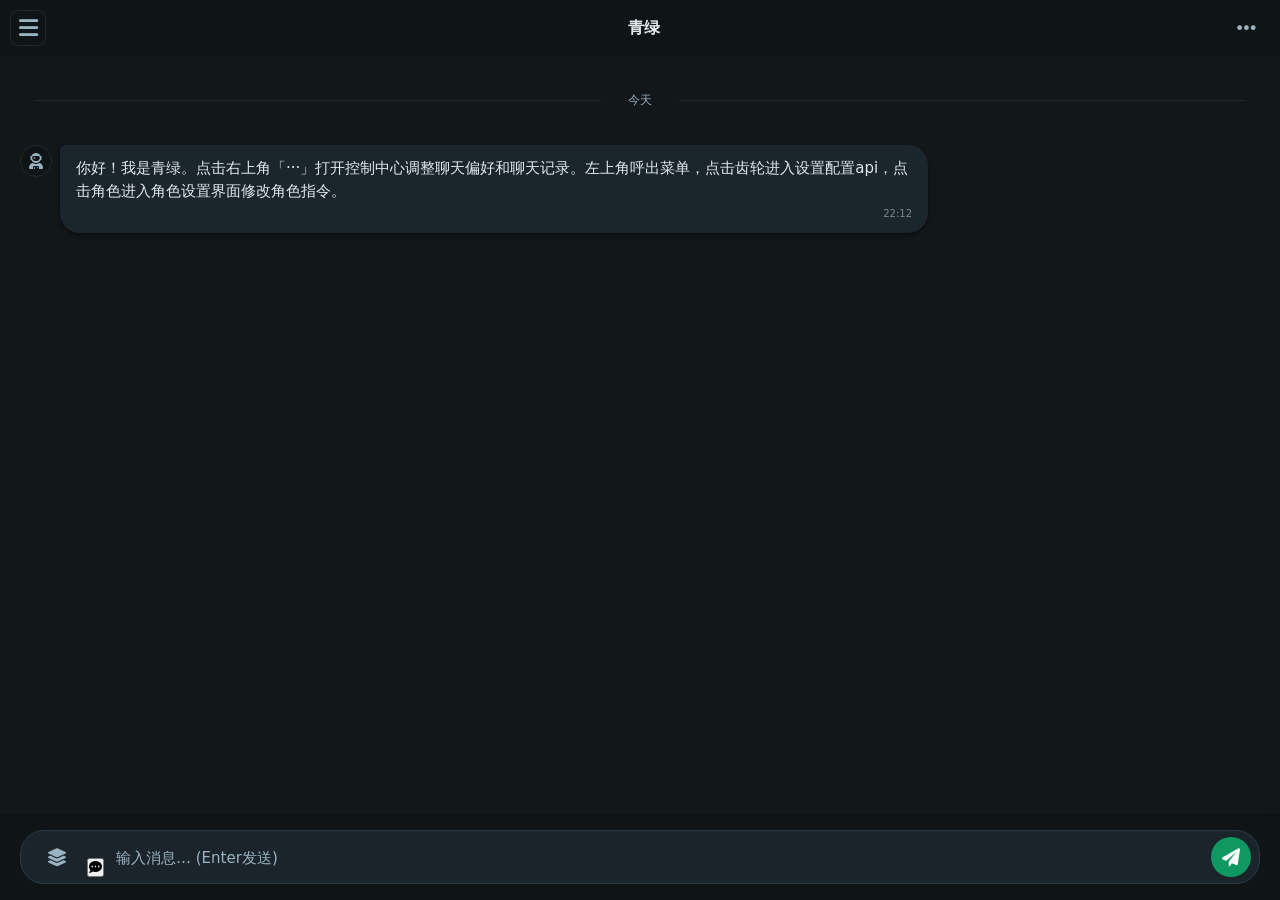
==== commit 0fa0ed14: "Update index.html 优化ui ai学习对话能力逻辑修复 增加对方继续说逻辑，可以主动让对方继续回复 增加supabase云端数据备份" ====
--- a/index.html
+++ b/index.html
@@ -72,6 +72,7 @@
             <div class="input-area">
                 <div class="input-container">
                     <button class="batch-btn" id="batchSendBtn" title="批量发送"><i class="fas fa-layer-group"></i></button>
+                    <button class="continue-btn" id="continueBtn" title="让对方继续说"><i class="fas fa-comment-dots"></i></button>
                     <textarea id="messageInput" placeholder="输入消息… (Enter发送)" rows="1"></textarea>
                     <button class="send-btn" id="sendBtn" title="发送"><i class="fas fa-paper-plane"></i></button>
                 </div>
@@ -185,9 +186,11 @@
         <div class="profile-view" id="profileView">
             <div class="profile-banner">
                 <div class="profile-banner-content">
-                    <div class="profile-avatar-large" id="profileAvatarLarge"><i class="fas fa-user"></i></div>
+                    <div class="profile-avatar-large" id="profileAvatarLarge">
+                        <i class="fas fa-user"></i>
+                    </div>
                     <div class="profile-info">
-                        <h2 id="profileDisplayName">用户</h2>
+                        <h2 id="profileDisplayName">用户<span class="online-status-text" id="profileOnlineIndicator"><span class="online-status-dot"></span><span class="online-status-label">在线</span></span></h2>
                         <p id="profileBioDisplay"><i class="fas fa-quote-left mr-8"></i>在一隅，遇见自己。</p>
                     </div>
                 </div>
@@ -247,7 +250,7 @@
                         <div class="flex-between mt-12 align-center">
                             <div class="invite-label-wrap">
                                 <span class="theme-toggle-label"><i class="fas fa-user-friends"></i> 邀请对方一起</span>
-                                <span class="focus-mode-hint" id="focusModeHint">正计时模式下AI自行决定完成专注/活动所需的时间并且会自主停止计时(也可以手动结束计时)</span>
+                                <span class="focus-mode-hint" id="focusModeHint">正计时模式下对方将自行决定完成专注(也可以手动结束计时)</span>
                             </div>
                             <div class="flex-align-center gap-8">
                                 <button class="ai-focus-end-btn" id="endAiFocusBtn2" title="结束对方专注" style="display:none;"><i class="fas fa-stop-circle"></i></button>
@@ -468,6 +471,29 @@
             <div class="preview-header">
                 <span class="fs-16 fw-500 text-primary"><i class="fas fa-image mr-8"></i>角色卡片预览</span>
             </div>
+
+            <!-- 角色主页信息折叠卡 -->
+            <div class="settings-card char-info-collapse-card" id="charProfileInfoCard">
+                <div class="char-info-collapse-header" id="charProfileInfoHeader">
+                    <span><i class="fas fa-address-card"></i> 角色主页信息</span>
+                    <i class="fas fa-chevron-down char-info-collapse-arrow" id="charProfileInfoArrow"></i>
+                </div>
+                <div class="char-info-collapse-body" id="charProfileInfoBody">
+                    <div class="config-group">
+                        <label>CID</label>
+                        <input type="text" id="charCidInput" placeholder="角色的 一隅 账号id，如@Dima22018" class="w-full">
+                    </div>
+                    <div class="config-group">
+                        <label>地区</label>
+                        <input type="text" id="charRegionInput" placeholder="例如：德国 弗莱堡" class="w-full">
+                    </div>
+                    <div class="config-group">
+                        <label>自我介绍</label>
+                        <textarea id="charSelfIntroInput" rows="2" placeholder="角色的自我介绍，Ta会用什么方式介绍自己..." style="resize:vertical;"></textarea>
+                    </div>
+                </div>
+            </div>
+
             <div class="character-preview-card" id="characterPreviewCard">
                 <div class="character-preview-bg" id="characterPreviewBg"></div>
                 <div class="character-preview-content">
@@ -591,6 +617,53 @@
                     </table>
                 </div>
             </div>
+
+            <!-- 云端备份 (Supabase) -->
+            <div class="settings-card" id="cloudBackupCard">
+                <h3>
+                    <i class="fas fa-cloud-upload-alt"></i> 云端备份
+                    <button class="card-help-btn" id="cloudBackupHelpBtn" title="查看使用教程">
+                        <i class="fas fa-question-circle"></i>
+                    </button>
+                </h3>
+                <p class="fs-14 text-secondary mb-16">使用 Supabase 免费数据库备份和恢复数据。配置为可选项，不配置不影响本地使用。<strong>同一 URL + Key 的设备共享同一备份。</strong></p>
+                <div class="info-box">
+                    <i class="fas fa-database"></i> <strong>首次使用需在 Supabase 创建表：</strong><br>
+                    在 SQL Editor 执行以下语句创建 <code>backups</code> 表：
+                    <pre style="margin:8px 0 0;padding:8px;background:rgba(0,0,0,0.2);border-radius:6px;font-size:11px;overflow-x:auto;">create table backups (
+  id bigint generated by default as identity primary key,
+  device_id text not null,
+  backup_data text not null,
+  created_at timestamptz default now(),
+  updated_at timestamptz default now(),
+  unique(device_id)
+);</pre>
+                </div>
+                <div class="config-group mt-16">
+                    <label>Supabase URL</label>
+                    <input type="text" id="supabaseUrlInput" placeholder="https://xxx.supabase.co" autocomplete="off">
+                </div>
+                <div class="config-group">
+                    <label>Supabase Anon Key</label>
+                    <input type="password" id="supabaseKeyInput" placeholder="eyJ..." autocomplete="off">
+                </div>
+                <div class="flex-gap-12 mt-16 flex-wrap">
+                    <button class="btn btn-primary flex-1" id="cloudConnectBtn"><i class="fas fa-link mr-6"></i> 连接</button>
+                    <button class="btn btn-secondary flex-1" id="cloudDisconnectBtn" style="display:none;"><i class="fas fa-unlink mr-6"></i> 断开</button>
+                </div>
+                <div class="mt-16 fs-13 text-secondary" id="cloudStatusText">
+                    <i class="fas fa-circle" style="color:#888;"></i> 未连接
+                </div>
+                <div class="mt-12 fs-13 text-secondary" id="cloudLastBackupText">
+                    上次备份：暂无记录
+                </div>
+                <div class="flex-gap-12 mt-16 flex-wrap">
+                    <button class="btn btn-primary flex-1" id="cloudUploadBtn" style="display:none;"><i class="fas fa-cloud-upload-alt mr-6"></i> 上传备份</button>
+                    <button class="btn btn-secondary flex-1" id="cloudDownloadBtn" style="display:none;"><i class="fas fa-cloud-download-alt mr-6"></i> 恢复备份</button>
+                    <button class="btn btn-secondary flex-1" id="cloudRefreshBtn" style="display:none;"><i class="fas fa-sync-alt mr-6"></i> 刷新状态</button>
+                </div>
+            </div>
+
             <div class="settings-card">
                 <h3><i class="fas fa-exchange-alt"></i> 导入 / 导出</h3>
                 <p class="fs-14 text-secondary mb-20">导出全部数据为 JSON 文件，或从之前导出的文件恢复所有设置。</p>
@@ -651,6 +724,18 @@
                     <input type="text" id="editProfileBioInput" placeholder="写点什么..." value="在一隅，遇见自己。">
                 </div>
                 <div class="config-group">
+                    <label>CID</label>
+                    <input type="text" id="editProfileCidInput" placeholder="例如：@Yulia3303" value="">
+                </div>
+                <div class="config-group">
+                    <label>地区</label>
+                    <input type="text" id="editProfileRegionInput" placeholder="例如：俄罗斯 圣彼得堡" value="">
+                </div>
+                <div class="config-group">
+                    <label>自我介绍</label>
+                    <textarea id="editProfileSelfIntroInput" rows="2" placeholder="简单介绍一下自己..." style="resize:vertical;"></textarea>
+                </div>
+                <div class="config-group">
                     <label>头像</label>
                     <div class="flex-center flex-gap-12">
                         <button class="btn btn-secondary flex-1" id="editUploadAvatarBtn"><i class="fas fa-camera"></i> 上传头像</button>
@@ -680,6 +765,21 @@
             <button class="close-drawer" id="closeDrawerBtn"><i class="fas fa-times"></i></button>
         </div>
         <div class="drawer-content">
+            <!-- 备注与描述区域（控制中心第一个板块） -->
+            <div class="char-note-section" id="charNoteSection">
+                <div class="char-note-label">
+                    <i class="fas fa-sticky-note"></i> 角色备注
+                </div>
+                <input type="text" id="charNoteInput" class="char-note-input" placeholder="输入备注，将直接替换标题栏昵称">
+                <div class="char-note-label" style="margin-top:12px;">
+                    <i class="fas fa-align-left"></i> 角色描述
+                </div>
+                <textarea id="charDescInput" class="char-note-input" rows="2" placeholder="输入描述，显示在角色卡片中"></textarea>
+                <div class="char-note-hint">
+                    <i class="fas fa-info-circle"></i> 备注和描述不会被AI读取
+                </div>
+                <button class="btn btn-primary w-full mt-10" id="saveCharNoteBtn" style="margin-top:10px;"><i class="fas fa-save mr-6"></i> 保存备注和描述</button>
+            </div>
             <div class="mt-20">
                 <button class="btn btn-warning w-full" id="clearChatBtn"><i class="fas fa-trash-alt"></i> 清空对话记录</button>
             </div>
@@ -716,8 +816,227 @@
     </div>
 
     <!-- 外部脚本 -->
+
     <!-- 隐藏的示例对话输入框（数据存储用，不在界面显示） -->
     <textarea id="charExamplesInput" style="display:none;" rows="4" placeholder="用户：你好呀&#10;角色：……你是谁？有什么事吗？"></textarea>
+
+    <!-- 用户主页弹窗（点击用户头像弹出） -->
+    <div class="user-profile-popup" id="userProfilePopup">
+        <div class="cpp-cover" id="upCover"></div>
+        <div class="cpp-top">
+            <div class="cpp-avatar" id="upAvatar">
+                <i class="fas fa-user"></i>
+            </div>
+            <div class="cpp-namerow">
+                <span class="cpp-name" id="upName">用户</span>
+                <span class="online-status-text" id="upOnlineIndicator"><span class="online-status-dot"></span><span class="online-status-label">在线</span></span>
+            </div>
+            <div class="cpp-bio" id="upBio">暂无个性签名</div>
+        </div>
+        <div class="cpp-divider"></div>
+        <div class="cpp-meta">
+            <div class="cpp-meta-item">
+                <span class="cpp-meta-label">CID</span>
+                <span class="cpp-meta-val" id="upCid">—</span>
+            </div>
+            <div class="cpp-meta-item">
+                <span class="cpp-meta-label">地区</span>
+                <span class="cpp-meta-val" id="upRegion">—</span>
+            </div>
+            <div class="cpp-meta-item">
+                <span class="cpp-meta-label">自我介绍</span>
+                <span class="cpp-meta-val" id="upSelfIntro">—</span>
+            </div>
+        </div>
+        <div class="cpp-footer">
+            <button class="btn btn-primary w-full" id="upViewBtn" style="font-size:13px;padding:7px 0;"><i class="fas fa-home"></i> 进入个人主页</button>
+        </div>
+    </div>
+
+    <!-- 角色主页弹窗（点击AI头像弹出） -->
+    <div class="char-profile-popup" id="charProfilePopup">
+        <div class="cpp-cover" id="cppCover"></div>
+        <div class="cpp-top">
+            <div class="cpp-avatar" id="cppAvatar"><i class="fas fa-user-astronaut"></i></div>
+            <div class="cpp-namerow">
+                <span class="cpp-name" id="cppName">角色名称</span>
+                <span class="online-status-text" id="cppOnlineIndicator"><span class="online-status-dot"></span><span class="online-status-label">在线</span></span>
+            </div>
+            <div class="cpp-bio" id="cppBio">暂无个性签名</div>
+        </div>
+        <div class="cpp-divider"></div>
+        <div class="cpp-meta">
+            <div class="cpp-meta-item">
+                <span class="cpp-meta-label">CID</span>
+                <span class="cpp-meta-val" id="cppCid">—</span>
+            </div>
+            <div class="cpp-meta-item">
+                <span class="cpp-meta-label">地区</span>
+                <span class="cpp-meta-val" id="cppRegion">—</span>
+            </div>
+            <div class="cpp-meta-item">
+                <span class="cpp-meta-label">自我介绍</span>
+                <span class="cpp-meta-val" id="cppNote">—</span>
+            </div>
+            <div class="cpp-meta-item">
+                <span class="cpp-meta-label">描述</span>
+                <span class="cpp-meta-val" id="cppDesc">—</span>
+            </div>
+        </div>
+        <div class="cpp-footer">
+            <button class="btn btn-primary w-full" id="cppViewBtn" style="font-size:13px;padding:7px 0;"><i class="fas fa-home"></i> 进入角色主页</button>
+        </div>
+    </div>
+    <!-- 云端备份教程弹窗 -->
+    <div class="modal-overlay" id="cloudTutorialOverlay">
+        <div class="modal-container w-560">
+            <div class="modal-header">
+                <h3><i class="fas fa-graduation-cap mr-8"></i>云端备份使用教程</h3>
+                <button class="modal-close" id="closeCloudTutorialBtn">&times;</button>
+            </div>
+            <div class="modal-body cloud-tutorial-body">
+
+                <!-- 介绍 -->
+                <div class="tutorial-intro">
+                    <i class="fas fa-info-circle"></i>
+                    本功能使用 <strong>Supabase</strong> 免费数据库，让你在多个设备之间同步数据。完全免费，无需信用卡。
+                </div>
+
+                <!-- 步骤区 -->
+                <div class="tutorial-steps">
+
+                    <!-- Step 1 -->
+                    <div class="tutorial-step">
+                        <div class="tutorial-step-num">1</div>
+                        <div class="tutorial-step-content">
+                            <div class="tutorial-step-title">注册 Supabase 账号</div>
+                            <div class="tutorial-step-desc">
+                                前往 <a href="https://supabase.com" target="_blank" rel="noopener">supabase.com</a> 点击 <strong>Start your project</strong>，用 GitHub 账号或邮箱注册即可。
+                            </div>
+                        </div>
+                    </div>
+
+                    <!-- Step 2 -->
+                    <div class="tutorial-step">
+                        <div class="tutorial-step-num">2</div>
+                        <div class="tutorial-step-content">
+                            <div class="tutorial-step-title">创建新项目</div>
+                            <div class="tutorial-step-desc">
+                                登录后点击 <strong>New project</strong>，填写项目名称（如 <code>acorner-backup</code>），选择离你最近的地区，设置数据库密码后点击创建。等待约 1 分钟初始化完成。
+                            </div>
+                        </div>
+                    </div>
+
+                    <!-- Step 3 -->
+                    <div class="tutorial-step">
+                        <div class="tutorial-step-num">3</div>
+                        <div class="tutorial-step-content">
+                            <div class="tutorial-step-title">创建数据表</div>
+                            <div class="tutorial-step-desc">
+                                在项目左侧菜单点击 <strong>SQL Editor</strong>，粘贴以下代码并点击 <strong>Run</strong>，返回Success. No rows returned。
+                            </div>
+                            <div class="tutorial-code-block">
+                                <button class="tutorial-copy-btn" data-copy="create table backups (
+  id bigint generated by default as identity primary key,
+  device_id text not null,
+  backup_data text not null,
+  created_at timestamptz default now(),
+  updated_at timestamptz default now(),
+  unique(device_id)
+);"><i class="fas fa-copy"></i> 复制</button>
+                                <pre>create table backups (
+  id bigint generated by default as identity primary key,
+  device_id text not null,
+  backup_data text not null,
+  created_at timestamptz default now(),
+  updated_at timestamptz default now(),
+  unique(device_id)
+);</pre>
+                            </div>
+                            <div class="tutorial-tip">
+                                <i class="fas fa-lightbulb"></i> 只需执行一次，之后不用重复操作。
+                            </div>
+                        </div>
+                    </div>
+
+                    <!-- Step 4 -->
+                    <div class="tutorial-step">
+                        <div class="tutorial-step-num">4</div>
+                        <div class="tutorial-step-content">
+                            <div class="tutorial-step-title">获取 URL 和 Anon Key</div>
+                            <div class="tutorial-step-desc">
+                                在项目左侧菜单点击 <strong>Project Settings</strong>（齿轮图标）→ <strong>Data API</strong>，找到：
+                            </div>
+                            <ul class="tutorial-list">
+                                <li><strong>Project URL</strong>：形如 <code>https://xxxx.supabase.co</code></li>
+                                <li><strong>Project API Keys</strong> 中的 <code>anon</code> <code>public</code> 那一行</li>
+                            </ul>
+                            <div class="tutorial-tip warn">
+                                <i class="fas fa-shield-alt"></i> <strong>anon key 是公钥，可以安全地填入本应用。</strong>不要使用 <code>service_role</code> key。
+                            </div>
+                        </div>
+                    </div>
+
+                    <!-- Step 5 -->
+                    <div class="tutorial-step">
+                        <div class="tutorial-step-num">5</div>
+                        <div class="tutorial-step-content">
+                            <div class="tutorial-step-title">填入并连接</div>
+                            <div class="tutorial-step-desc">
+                                将 <strong>Project URL</strong> 和 <strong>Anon Key</strong> 分别填入下方输入框，点击 <strong>连接</strong>。看到绿色「已连接」状态即成功。
+                            </div>
+                        </div>
+                    </div>
+
+                    <!-- Step 6 -->
+                    <div class="tutorial-step">
+                        <div class="tutorial-step-num">6</div>
+                        <div class="tutorial-step-content">
+                            <div class="tutorial-step-title">上传 / 恢复数据</div>
+                            <div class="tutorial-step-desc">
+                                连接成功后会出现三个按钮：
+                            </div>
+                            <ul class="tutorial-list">
+                                <li><strong>上传备份</strong>：将当前设备数据同步到云端（覆盖旧备份）</li>
+                                <li><strong>恢复备份</strong>：从云端拉取数据覆盖本地（换设备时使用）</li>
+                                <li><strong>刷新状态</strong>：重新检查云端备份状态</li>
+                            </ul>
+                            <div class="tutorial-tip">
+                                <i class="fas fa-sync-alt"></i> 同一 URL + Key 的所有设备共享同一份备份。
+                            </div>
+                        </div>
+                    </div>
+
+                </div><!-- /tutorial-steps -->
+
+                <!-- 常见问题 -->
+                <div class="tutorial-faq">
+                    <div class="tutorial-faq-title"><i class="fas fa-question-circle"></i> 常见问题</div>
+                    <details class="tutorial-faq-item">
+                        <summary>连接失败怎么办？</summary>
+                        <p>请检查：① URL 是否完整（含 <code>https://</code>）；② Anon Key 是否完整复制（很长的字符串）；③ 数据表是否已创建。</p>
+                    </details>
+                    <details class="tutorial-faq-item">
+                        <summary>免费额度够用吗？</summary>
+                        <p>Supabase 免费套餐每月提供 500MB 数据库存储，本应用数据量很小，日常使用绰绰有余。</p>
+                    </details>
+                    <details class="tutorial-faq-item">
+                        <summary>多设备如何共享？</summary>
+                        <p>在新设备填入<strong>相同的 URL 和 Anon Key</strong>后连接，然后点击「恢复备份」即可获取数据。</p>
+                    </details>
+                    <details class="tutorial-faq-item">
+                        <summary>数据安全吗？</summary>
+                        <p>数据存储在你自己的 Supabase 项目中，一隅应用无法访问你的数据。但建议不要在备份中包含敏感信息。</p>
+                    </details>
+                </div>
+
+            </div><!-- /modal-body -->
+            <div class="modal-footer">
+                <button class="btn btn-primary" id="closeCloudTutorialFooterBtn">明白了</button>
+            </div>
+        </div>
+    </div>
+
     <script src="https://cdnjs.cloudflare.com/ajax/libs/cropperjs/1.5.13/cropper.min.js"></script>
     <script src="js/script.js"></script>
 </body>
--- a/css/style.css
+++ b/css/style.css
@@ -265,6 +265,7 @@
     background: var(--bg-bubble-user);
     color: var(--text-bubble-user);
     border-top-right-radius: 6px;
+    max-width: 100%; /* 填满wrapper，宽度由wrapper的max-width限制 */
 }
 
 /* 辅助/工具类 */
@@ -680,6 +681,16 @@
     display: flex;
     flex-direction: column;
     align-items: flex-end;
+    max-width: 70%; /* 与assistant气泡max-width保持一致 */
+    min-width: 0;   /* 防止 flex 子元素撑开父容器 */
+    overflow: hidden; /* 防止内容溢出 */
+}
+
+.user .message-bubble {
+    max-width: 100%; /* 填满wrapper，宽度由wrapper限制 */
+    word-break: break-word;
+    overflow-wrap: break-word;
+    box-sizing: border-box;
 }
 
 /* 已读标签在气泡外部底部 */
@@ -1569,6 +1580,12 @@
 
     .message-bubble {
         max-width: 78%;
+    }
+    .user .message-bubble {
+        max-width: 100%; /* 移动端：同样撑满wrapper，由wrapper限制 */
+    }
+    .user-message-wrapper {
+        max-width: 75%; /* 移动端wrapper略宽 */
     }
 
     .input-area {
@@ -1635,7 +1652,7 @@
     z-index: 2;
     padding: 0 32px 20px;
     display: flex;
-    justify-content: flex-start;
+    justify-content: center;
 }
 
 /* 角色卡片操作按钮（移到卡片内容下方） */
@@ -1644,7 +1661,7 @@
     z-index: 2;
     padding: 0 24px 16px;
     display: flex;
-    justify-content: flex-start;
+    justify-content: center;
 }
 
 /* 大头像：圆形 + 描边 + 阴影，更醒目 */
@@ -1680,6 +1697,9 @@
     color: #ffffff;
     text-shadow: 0 2px 8px rgba(0,0,0,0.6);
     font-weight: 600;
+    display: flex;
+    align-items: center;
+    gap: 0;
 }
 .profile-info p {
     font-size: 15px;
@@ -1913,21 +1933,29 @@
     backdrop-filter: blur(4px);
     border: 1px solid rgba(255,255,255,0.2);
     color: white;
+    font-weight: 500;
+    padding: 10px 18px;
+    box-shadow: 0 2px 6px rgba(0,0,0,0.2);
 }
 
 .character-preview-content .btn-secondary:hover {
     background: var(--accent);
     border-color: var(--accent);
+    transform: translateY(-2px);
+    box-shadow: 0 6px 12px rgba(0,0,0,0.3);
 }
 
 body.light-theme .character-preview-content .btn-secondary {
     background: rgba(255,255,255,0.6);
+    backdrop-filter: blur(4px);
+    border: 1px solid rgba(0,0,0,0.1);
     color: #1e2b34;
 }
 
 body.light-theme .character-preview-content .btn-secondary:hover {
     background: var(--accent);
     color: white;
+    border-color: var(--accent);
 }
 .character-view.active {
     display: block;
@@ -2111,10 +2139,10 @@
     color: white;
 }
 .learned-trait-tag .trait-text {
-    max-width: 200px;
-    overflow: hidden;
-    text-overflow: ellipsis;
-    white-space: nowrap;
+    /* 自动换行，不省略显示 */
+    word-break: break-word;
+    overflow-wrap: break-word;
+    white-space: normal;
 }
 .learned-trait-tag .trait-remove {
     font-size: 14px;
@@ -2212,7 +2240,7 @@
 }
 .focus-anim-grid {
     display: grid;
-    grid-template-columns: repeat(auto-fill, minmax(120px, 1fr));
+    grid-template-columns: repeat(auto-fill, minmax(80px, 1fr));
     gap: 10px;
     min-height: 80px;
     max-height: 320px;
@@ -2275,10 +2303,9 @@
     cursor: pointer;
     background: var(--bg-header);
     transition: border-color 0.15s, transform 0.15s;
-    aspect-ratio: 1;
-    display: flex;
-    align-items: center;
-    justify-content: center;
+    /* 使用 padding-bottom 保持正方形比例 */
+    width: 100%;
+    padding-bottom: 100%;
 }
 .focus-anim-item:hover {
     transform: translateY(-2px);
@@ -2289,9 +2316,13 @@
     box-shadow: 0 0 0 2px var(--accent);
 }
 .focus-anim-item img {
+    position: absolute;
+    top: 0;
+    left: 0;
     width: 100%;
     height: 100%;
     object-fit: cover;
+    display: block;
 }
 .focus-anim-item-del {
     position: absolute;
@@ -2526,6 +2557,72 @@
     margin-bottom: 16px;
 }
 
+/* 页面标题行（标题+右侧操作按钮）*/
+.view-title-row {
+    display: flex;
+    align-items: flex-start;
+    justify-content: space-between;
+    gap: 8px;
+}
+.view-title-row h2 {
+    flex: 1;
+}
+
+/* 导入导出图标按钮组（旧，兼容保留） */
+.import-export-icons {
+    display: flex;
+    gap: 6px;
+    align-items: center;
+    flex-shrink: 0;
+    padding-top: 2px;
+}
+
+/* 导入导出卡片（各界面独立栏目） */
+.import-export-card {
+    padding: 14px 16px !important;
+}
+.import-export-card h3 {
+    margin-bottom: 12px !important;
+    font-size: 14px !important;
+}
+.import-export-btn-row {
+    display: flex;
+    gap: 8px;
+    align-items: center;
+}
+
+/* 上下排列间距（抽屉导出导入竖向按钮） */
+.flex-col-gap-8 {
+    display: flex;
+    flex-direction: column;
+    gap: 8px;
+}
+.flex-col-gap-10 {
+    display: flex;
+    flex-direction: column;
+    gap: 10px;
+}
+.icon-btn {
+    width: 34px;
+    height: 34px;
+    border-radius: 8px;
+    border: 1px solid var(--border-light);
+    background: var(--bg-header);
+    color: var(--text-secondary);
+    cursor: pointer;
+    display: flex;
+    align-items: center;
+    justify-content: center;
+    font-size: 14px;
+    transition: all 0.2s;
+}
+.icon-btn:hover {
+    background: var(--menu-btn-hover);
+    color: var(--accent);
+    border-color: var(--accent);
+}
+.ml-8 { margin-left: 8px; }
+
 /* 统计栏目切换 */
 .stats-tabs {
     display: flex;
@@ -2728,116 +2825,6 @@
     margin-top: 4px;
 }
 
-/* 热力图 */
-.heatmap-container {
-    padding: 8px 0;
-}
-.heatmap-grid {
-    display: flex;
-    flex-direction: column;
-    gap: 2px;
-}
-.heatmap-week-header {
-    display: grid;
-    grid-template-columns: repeat(7, 1fr);
-    gap: 2px;
-    margin-bottom: 4px;
-}
-.heatmap-weekday {
-    font-size: 11px;
-    color: var(--text-secondary);
-    text-align: center;
-    padding: 2px;
-}
-.heatmap-days-grid {
-    display: grid;
-    grid-template-columns: repeat(7, 1fr);
-    gap: 2px;
-}
-.heatmap-day-cell {
-    aspect-ratio: 1;
-    display: flex;
-    align-items: center;
-    justify-content: center;
-    font-size: 11px;
-    border-radius: 4px;
-    background: transparent;
-    color: var(--text-secondary);
-    cursor: default;
-}
-.heatmap-day-cell.empty {
-    background: transparent;
-    color: var(--text-secondary);
-    opacity: 0.3;
-}
-.heatmap-day-cell.level-1 { background: rgba(15, 153, 96, 0.15); color: var(--text-secondary); }
-.heatmap-day-cell.level-2 { background: rgba(15, 153, 96, 0.35); color: var(--text-primary); }
-.heatmap-day-cell.level-3 { background: rgba(15, 153, 96, 0.6); color: #fff; }
-.heatmap-day-cell.level-4 { background: var(--accent); color: #fff; font-weight: 600; }
-
-/* 热力图月份导航 */
-.heatmap-month-nav {
-    display: flex;
-    align-items: center;
-    justify-content: center;
-    gap: 16px;
-    margin-bottom: 12px;
-}
-.heatmap-nav-btn {
-    background: transparent;
-    border: 1px solid var(--border-light);
-    color: var(--text-secondary);
-    width: 32px;
-    height: 32px;
-    border-radius: 8px;
-    display: flex;
-    align-items: center;
-    justify-content: center;
-    cursor: pointer;
-    font-size: 12px;
-    transition: all 0.15s;
-}
-.heatmap-nav-btn:hover {
-    background: var(--menu-btn-hover);
-    color: var(--accent);
-    border-color: var(--accent);
-}
-.heatmap-current-month {
-    font-size: 14px;
-    font-weight: 600;
-    color: var(--text-primary);
-    min-width: 100px;
-    text-align: center;
-}
-.heatmap-current-month:hover {
-    color: var(--accent);
-}
-
-/* 月份选择器 */
-.month-picker-grid {
-    display: grid;
-    grid-template-columns: repeat(3, 1fr);
-    gap: 8px;
-}
-.month-picker-item {
-    padding: 12px;
-    border: 1px solid var(--border-light);
-    border-radius: 8px;
-    background: transparent;
-    color: var(--text-primary);
-    font-size: 13px;
-    cursor: pointer;
-    transition: all 0.15s;
-}
-.month-picker-item:hover {
-    background: var(--menu-btn-hover);
-    border-color: var(--accent);
-}
-.month-picker-item.selected {
-    background: var(--accent);
-    border-color: var(--accent);
-    color: white;
-}
 
 /* 消息统计 */
 .message-stats-grid {
@@ -3375,3 +3362,270 @@
         grid-template-columns: 1fr;
     }
 }
+
+/* ===== 角色主页弹窗 ===== */
+/* 样式已在上方统一声明 */
+
+/* 封面背景 */
+.cpp-cover {
+    height: 72px;
+    background: linear-gradient(135deg, var(--accent-color, #4f6ef7) 0%, #2d1f6e 100%);
+    background-size: cover;
+    background-position: center;
+    position: relative;
+}
+.cpp-cover::after {
+    content: '';
+    position: absolute;
+    inset: 0;
+    background: linear-gradient(to bottom, transparent 40%, rgba(0,0,0,0.45) 100%);
+}
+
+/* 顶部信息区 */
+.cpp-top {
+    padding: 0 14px 10px;
+    background: var(--bg-chat-main);
+}
+.cpp-avatar {
+    width: 56px; height: 56px;
+    border-radius: 50%;
+    border: 3px solid var(--bg-chat-main);
+    background: var(--bg-header);
+    display: flex; align-items: center; justify-content: center;
+    font-size: 22px;
+    color: var(--text-secondary);
+    overflow: hidden;
+    margin-top: -28px;
+    position: relative;
+    z-index: 1;
+}
+.cpp-avatar img { width: 100%; height: 100%; object-fit: cover; }
+.cpp-namerow { display: flex; align-items: center; gap: 6px; margin-top: 6px; flex-wrap: wrap; }
+.cpp-name {
+    font-size: 15px; font-weight: 700;
+    color: var(--text-primary, #fff);
+    overflow: hidden; text-overflow: ellipsis; white-space: nowrap;
+}
+.cpp-bio {
+    font-size: 12px;
+    color: var(--text-secondary, rgba(255,255,255,0.55));
+    margin-top: 3px; line-height: 1.5;
+    display: -webkit-box; -webkit-line-clamp: 2;
+    -webkit-box-orient: vertical; overflow: hidden;
+}
+
+/* 分割线 */
+.cpp-divider { height: 1px; background: var(--border-light); }
+
+/* 元数据区 */
+.cpp-meta {
+    padding: 10px 14px 6px;
+    display: flex; flex-direction: column;
+    background: var(--bg-chat-main);
+}
+.cpp-meta-item {
+    display: flex; align-items: flex-start; gap: 8px;
+    padding: 5px 0;
+    border-bottom: 1px solid var(--border-light);
+}
+.cpp-meta-item:last-child { border-bottom: none; }
+.cpp-meta-label {
+    font-size: 11px; font-weight: 700;
+    color: var(--text-secondary);
+    text-transform: uppercase; letter-spacing: 0.05em;
+    flex-shrink: 0; width: 44px; padding-top: 1px;
+}
+.cpp-meta-val {
+    font-size: 12px;
+    color: var(--text-primary);
+    flex: 1; word-break: break-word; line-height: 1.5;
+}
+
+/* 底部按钮 */
+.cpp-footer {
+    padding: 8px 14px 12px;
+    border-top: 1px solid var(--border-light);
+    background: var(--bg-chat-main);
+}
+
+/* ===== 角色主页信息折叠卡 ===== */
+.char-info-collapse-card { overflow: hidden; }
+.char-info-collapse-header {
+    display: flex; align-items: center;
+    justify-content: space-between;
+    cursor: pointer; user-select: none;
+}
+.char-info-collapse-header span {
+    font-size: 14px; font-weight: 600;
+    color: var(--text-primary);
+    display: flex; align-items: center; gap: 6px;
+}
+.char-info-collapse-header span i { color: var(--accent-color); }
+.char-info-collapse-arrow {
+    font-size: 11px; color: var(--text-secondary);
+    transition: transform 0.2s ease; flex-shrink: 0;
+}
+.char-info-collapse-card.open .char-info-collapse-arrow { transform: rotate(180deg); }
+.char-info-collapse-body { display: none; margin-top: 14px; }
+.char-info-collapse-card.open .char-info-collapse-body { display: block; }
+
+/* ===== 抽屉内备注与描述区域 ===== */
+.char-note-section {
+    background: var(--bg-header);
+    border-radius: 12px;
+    padding: 14px 14px 12px;
+    border: 1px solid var(--border-light);
+    margin-bottom: 4px;
+}
+.char-note-label {
+    font-size: 12px;
+    font-weight: 600;
+    color: var(--text-secondary);
+    display: flex;
+    align-items: center;
+    gap: 5px;
+    margin-bottom: 6px;
+    text-transform: uppercase;
+    letter-spacing: 0.5px;
+}
+.char-note-label i {
+    color: var(--accent);
+    font-size: 11px;
+}
+.char-note-input {
+    width: 100%;
+    background: var(--input-bg);
+    border: 1px solid var(--border-strong);
+    border-radius: 8px;
+    padding: 8px 10px;
+    color: var(--text-primary);
+    font-size: 13px;
+    outline: none;
+    resize: vertical;
+    transition: border-color 0.15s;
+    box-sizing: border-box;
+}
+.char-note-input:focus {
+    border-color: var(--accent);
+}
+.char-note-input::placeholder {
+    color: var(--text-secondary);
+    opacity: 0.6;
+}
+.char-note-hint {
+    font-size: 10px;
+    color: var(--text-secondary);
+    opacity: 0.6;
+    margin-top: 6px;
+    display: flex;
+    align-items: center;
+    gap: 4px;
+}
+
+/* 在线状态切换行 */
+.online-status-row {
+    display: flex;
+    align-items: center;
+    justify-content: space-between;
+    padding: 6px 0;
+}
+.online-status-label {
+    font-size: 13px;
+    color: var(--text-primary);
+}
+
+/* ===== 用户主页弹窗 ===== */
+.user-profile-popup {
+    display: none;
+    position: fixed;
+    z-index: 99999;
+    width: 268px;
+    background: var(--bg-chat-main);
+    border-radius: 10px;
+    box-shadow: 0 8px 32px var(--shadow), 0 0 0 1px var(--border-light);
+    overflow: hidden;
+    color: var(--text-primary);
+    pointer-events: auto;
+    font-size: 13px;
+}
+.user-profile-popup.visible {
+    display: block;
+    animation: profile-popup-enter 0.22s cubic-bezier(0.34, 1.56, 0.64, 1) forwards;
+}
+
+/* ===== 角色主页弹窗动画 ===== */
+.char-profile-popup {
+    display: none;
+    position: fixed;
+    z-index: 99999;
+    width: 268px;
+    background: var(--bg-chat-main);
+    border-radius: 10px;
+    box-shadow: 0 8px 32px var(--shadow), 0 0 0 1px var(--border-light);
+    overflow: hidden;
+    color: var(--text-primary);
+    pointer-events: auto;
+    font-size: 13px;
+    animation: profile-popup-enter 0.22s cubic-bezier(0.34, 1.56, 0.64, 1) forwards;
+}
+.char-profile-popup.visible { display: block; }
+
+/* 弹窗进入动画 */
+@keyframes profile-popup-enter {
+    0% {
+        opacity: 0;
+        transform: scale(0.88) translateY(-6px);
+    }
+    100% {
+        opacity: 1;
+        transform: scale(1) translateY(0);
+    }
+}
+
+/* 弹窗关闭动画 */
+.char-profile-popup.closing,
+.user-profile-popup.closing {
+    animation: profile-popup-exit 0.15s ease-out forwards;
+}
+@keyframes profile-popup-exit {
+    0% {
+        opacity: 1;
+        transform: scale(1);
+    }
+    100% {
+        opacity: 0;
+        transform: scale(0.92);
+    }
+}
+
+/* ===== 在线状态文字标志 ===== */
+/* 替换旧的在线小绿点，改用文字样式 */
+.online-status-text {
+    display: inline-flex;
+    align-items: center;
+    gap: 4px;
+    font-size: 11px;
+    margin-left: 6px;
+    vertical-align: middle;
+}
+.online-status-dot {
+    width: 6px;
+    height: 6px;
+    border-radius: 50%;
+    flex-shrink: 0;
+}
+.online-status-text.online .online-status-dot {
+    background: #4ade80;
+}
+.online-status-text.online .online-status-label {
+    color: #4ade80;
+}
+.online-status-text.offline .online-status-dot {
+    background: #9ca3af;
+}
+.online-status-text.offline .online-status-label {
+    color: #9ca3af;
+}
+.online-status-text .online-status-label {
+    font-weight: 500;
+}
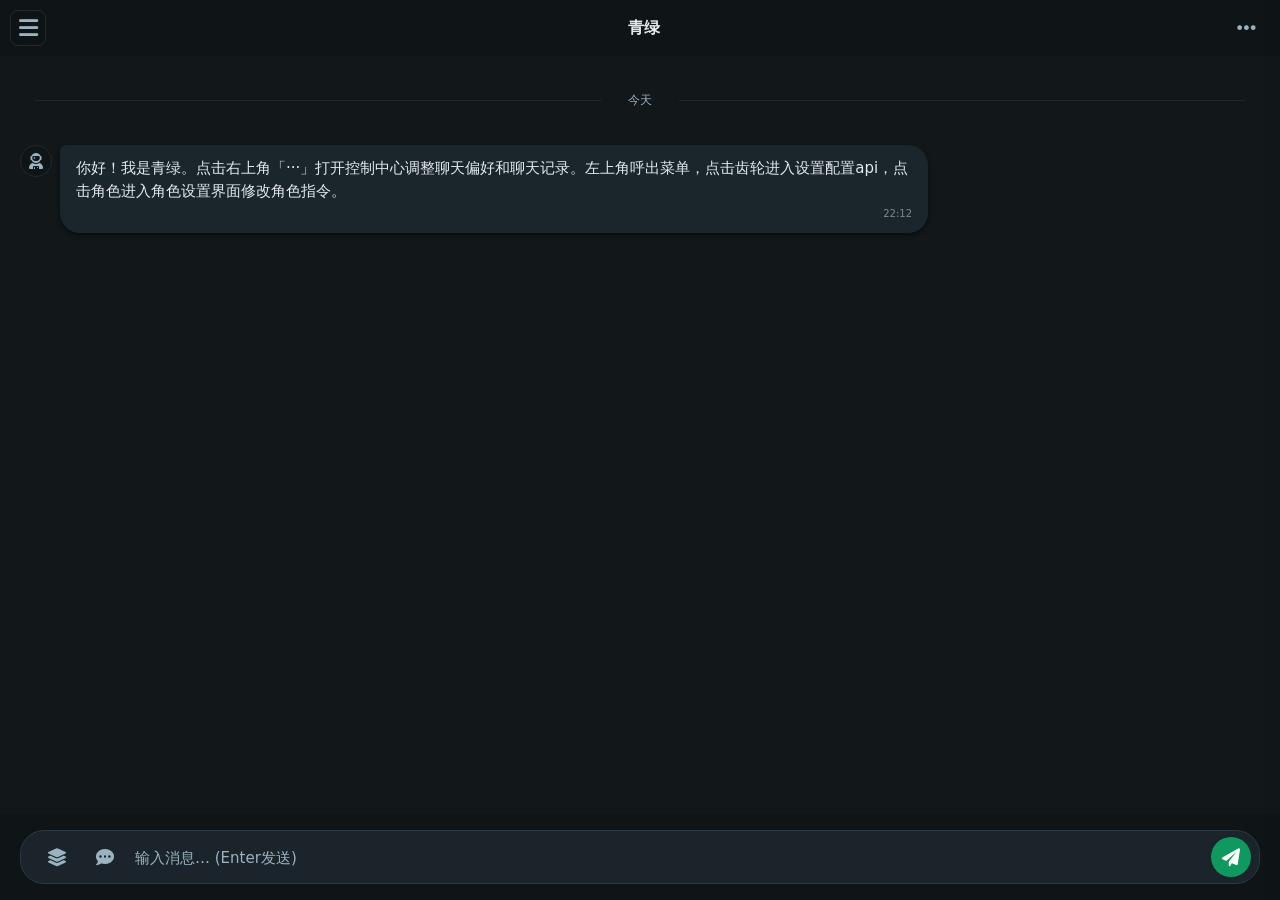
==== commit e99a1554: "Update index.html" ====
--- a/index.html
+++ b/index.html
@@ -115,7 +115,7 @@
             <div class="settings-card">
                 <h3><i class="fas fa-palette"></i> 外观</h3>
                 <div class="flex-between">
-                    <span class="theme-toggle-label"><i class="fas fa-moon"></i> 深色模式</span>
+                    <span class="theme-toggle-label"><i class="fas fa-moon"></i> 浅色模式</span>
                     <div class="apple-toggle" id="themeToggleSettings"></div>
                 </div>
                 <div class="mt-8 fs-13 text-secondary">
@@ -959,38 +959,53 @@
                         </div>
                     </div>
 
-                    <!-- Step 4 -->
+                    <!-- Step 4a：获取 URL -->
                     <div class="tutorial-step">
                         <div class="tutorial-step-num">4</div>
                         <div class="tutorial-step-content">
-                            <div class="tutorial-step-title">获取 URL 和 Anon Key</div>
+                            <div class="tutorial-step-title">获取项目 URL</div>
                             <div class="tutorial-step-desc">
-                                在项目左侧菜单点击 <strong>Project Settings</strong>（齿轮图标）→ <strong>Data API</strong>，找到：
-                            </div>
-                            <ul class="tutorial-list">
-                                <li><strong>Project URL</strong>：形如 <code>https://xxxx.supabase.co</code></li>
-                                <li><strong>Project API Keys</strong> 中的 <code>anon</code> <code>public</code> 那一行</li>
-                            </ul>
+                                在左侧菜单点击 <strong>Project Settings（齿轮图标）</strong> → <strong>Integrations</strong> → <strong>Data API</strong>，找到 <strong>API URL</strong> 一栏，复制其中的地址。
+                            </div>
                             <div class="tutorial-tip warn">
-                                <i class="fas fa-shield-alt"></i> <strong>anon key 是公钥，可以安全地填入本应用。</strong>不要使用 <code>service_role</code> key。
-                            </div>
-                        </div>
-                    </div>
-
-                    <!-- Step 5 -->
+                                <i class="fas fa-exclamation-triangle"></i>
+                                <span>注意：复制的地址末尾可能带有 <code>/rest/v1/</code>，<strong>填入时请去掉这一段</strong>，只保留 <code>https://xxxx.supabase.co</code> 这部分。</span>
+                            </div>
+                            <div class="tutorial-field-example">
+                                <span class="tfe-label">✅ 正确：</span><code>https://xxxx.supabase.co</code><br>
+                                <span class="tfe-label tfe-wrong">❌ 错误：</span><code>https://xxxx.supabase.co/rest/v1/</code>
+                            </div>
+                        </div>
+                    </div>
+
+                    <!-- Step 4b：获取 Anon Key -->
                     <div class="tutorial-step">
                         <div class="tutorial-step-num">5</div>
                         <div class="tutorial-step-content">
+                            <div class="tutorial-step-title">获取 Anon Key</div>
+                            <div class="tutorial-step-desc">
+                                在 <strong>Project Settings</strong> → <strong>API Keys</strong>（注意：这是另一个页面，和上一步不同！），切换到 <strong>Legacy anon, service_role API keys</strong> 标签页，复制标有 <code>anon</code> <code>public</code> 的那行密钥。
+                            </div>
+                            <div class="tutorial-tip warn">
+                                <i class="fas fa-shield-alt"></i> <strong>只复制 anon public 那行</strong>，不要复制 service_role 密钥。
+                            </div>
+                        </div>
+                    </div>
+
+                    <!-- Step 5 →原 Step 5 变 6 -->
+                    <div class="tutorial-step">
+                        <div class="tutorial-step-num">6</div>
+                        <div class="tutorial-step-content">
                             <div class="tutorial-step-title">填入并连接</div>
                             <div class="tutorial-step-desc">
-                                将 <strong>Project URL</strong> 和 <strong>Anon Key</strong> 分别填入下方输入框，点击 <strong>连接</strong>。看到绿色「已连接」状态即成功。
-                            </div>
-                        </div>
-                    </div>
-
-                    <!-- Step 6 -->
+                                将上面获取的 <strong>URL</strong>（不含 <code>/rest/v1/</code>）和 <strong>Anon Key</strong> 分别填入输入框，点击 <strong>连接</strong>。看到绿色「已连接」即成功。
+                            </div>
+                        </div>
+                    </div>
+
+                    <!-- Step 7 -->
                     <div class="tutorial-step">
-                        <div class="tutorial-step-num">6</div>
+                        <div class="tutorial-step-num">7</div>
                         <div class="tutorial-step-content">
                             <div class="tutorial-step-title">上传 / 恢复数据</div>
                             <div class="tutorial-step-desc">
@@ -1014,7 +1029,7 @@
                     <div class="tutorial-faq-title"><i class="fas fa-question-circle"></i> 常见问题</div>
                     <details class="tutorial-faq-item">
                         <summary>连接失败怎么办？</summary>
-                        <p>请检查：① URL 是否完整（含 <code>https://</code>）；② Anon Key 是否完整复制（很长的字符串）；③ 数据表是否已创建。</p>
+                        <p>最常见原因：<strong>URL 末尾多了 <code>/rest/v1/</code></strong>，请删掉这一段，只填 <code>https://xxxx.supabase.co</code>。其他原因：① Anon Key 没有完整复制；② 数据表未创建（回到步骤3执行 SQL）；③ Data API 未开启。</p>
                     </details>
                     <details class="tutorial-faq-item">
                         <summary>免费额度够用吗？</summary>
--- a/css/style.css
+++ b/css/style.css
@@ -1246,6 +1246,32 @@
     color: var(--accent);
     transform: scale(1.1);
 }
+.continue-btn {
+    background: transparent;
+    border: none;
+    color: var(--text-secondary);
+    width: 36px;
+    height: 40px;
+    display: flex;
+    align-items: center;
+    justify-content: center;
+    cursor: pointer;
+    font-size: 18px;
+    transition: 0.15s;
+    flex-shrink: 0;
+}
+.continue-btn:hover {
+    color: var(--accent);
+    transform: scale(1.1);
+}
+.continue-btn:disabled {
+    opacity: 0.4;
+    cursor: not-allowed;
+    transform: none;
+}
+.continue-btn:disabled:hover {
+    color: var(--text-secondary);
+}
 .send-btn:hover {
     background: var(--accent-hover);
     transform: scale(0.96);
@@ -1285,11 +1311,19 @@
 }
 
 .config-group {
-    display: flex; flex-direction: column; gap: 9px;
+    display: flex; flex-direction: column; gap: 6px;
+}
+.config-group + .config-group {
+    margin-top: 12px;
 }
 .config-group label {
     font-size: 13px; font-weight: 500; color: var(--text-secondary);
     text-transform: uppercase; letter-spacing: 0.5px;
+    margin-top: 6px;
+}
+.config-group:first-child label:first-child,
+.config-group label:first-child {
+    margin-top: 0;
 }
 .config-group input, .config-group textarea, .config-group select {
     background: var(--input-bg);
@@ -1443,11 +1477,18 @@
 }
 
 /* ===== 页面标题统一样式 ===== */
-/* 各视图顶部 h2 标题左侧留出间距，防止被全局菜单按钮遮挡 */
+/* 各视图顶部标题左侧留出间距，防止被全局菜单按钮遮挡 */
 .settings-view > h2,
 .character-view > h2,
-.data-manager-view > h2 {
+.data-manager-view > h2,
+.view-title-row {
     padding-left: 44px; /* 为左上角菜单按钮留出空间 */
+}
+/* 页面标题与下方内容的间距，统一与专注/统计页面一致 */
+.view-title-row,
+.focus-page-title,
+.stats-page-title {
+    margin-bottom: 12px;
 }
 
 /* 设置视图（替代聊天区） */
@@ -3629,3 +3670,223 @@
 .online-status-text .online-status-label {
     font-weight: 500;
 }
+
+/* ===== 卡片右上角帮助按钮 ===== */
+.card-help-btn {
+    margin-left: auto;
+    background: transparent;
+    border: none;
+    color: var(--text-secondary);
+    font-size: 17px;
+    cursor: pointer;
+    padding: 2px 4px;
+    border-radius: 50%;
+    transition: color 0.15s, transform 0.15s;
+    line-height: 1;
+    flex-shrink: 0;
+}
+.card-help-btn:hover {
+    color: var(--accent);
+    transform: scale(1.15);
+}
+
+/* ===== 云端备份教程弹窗 ===== */
+.w-560 {
+    max-width: 560px !important;
+}
+.cloud-tutorial-body {
+    padding: 20px 24px;
+    overflow-y: auto;
+    max-height: calc(90vh - 130px);
+}
+.tutorial-intro {
+    background: var(--input-bg);
+    border-left: 3px solid var(--accent);
+    border-radius: 8px;
+    padding: 12px 14px;
+    font-size: 13px;
+    color: var(--text-secondary);
+    margin-bottom: 24px;
+    display: flex;
+    gap: 10px;
+    align-items: flex-start;
+    line-height: 1.6;
+}
+.tutorial-intro i {
+    color: var(--accent);
+    margin-top: 2px;
+    flex-shrink: 0;
+}
+
+/* 步骤列表 */
+.tutorial-steps {
+    display: flex;
+    flex-direction: column;
+    gap: 0;
+    margin-bottom: 24px;
+    position: relative;
+}
+.tutorial-steps::before {
+    content: '';
+    position: absolute;
+    left: 17px;
+    top: 28px;
+    bottom: 28px;
+    width: 2px;
+    background: var(--border-light);
+    z-index: 0;
+}
+.tutorial-step {
+    display: flex;
+    gap: 16px;
+    padding: 14px 0;
+    position: relative;
+    z-index: 1;
+}
+.tutorial-step-num {
+    width: 34px;
+    height: 34px;
+    border-radius: 50%;
+    background: var(--accent);
+    color: #fff;
+    font-size: 14px;
+    font-weight: 700;
+    display: flex;
+    align-items: center;
+    justify-content: center;
+    flex-shrink: 0;
+    box-shadow: 0 0 0 3px var(--bg-sidebar);
+}
+.tutorial-step-content {
+    flex: 1;
+    padding-top: 6px;
+}
+.tutorial-step-title {
+    font-size: 15px;
+    font-weight: 600;
+    color: var(--text-primary);
+    margin-bottom: 6px;
+}
+.tutorial-step-desc {
+    font-size: 13px;
+    color: var(--text-secondary);
+    line-height: 1.7;
+    margin-bottom: 8px;
+}
+.tutorial-step-desc:last-child {
+    margin-bottom: 0;
+}
+
+/* 代码块 */
+.tutorial-code-block {
+    position: relative;
+    background: rgba(0,0,0,0.25);
+    border-radius: 8px;
+    margin: 8px 0;
+    overflow: hidden;
+}
+.tutorial-code-block pre {
+    font-size: 11.5px;
+    padding: 12px 14px;
+    padding-right: 72px;
+    overflow-x: auto;
+    color: var(--text-secondary);
+    line-height: 1.6;
+    font-family: 'Courier New', monospace;
+    white-space: pre;
+}
+.tutorial-copy-btn {
+    position: absolute;
+    top: 8px;
+    right: 8px;
+    background: var(--accent);
+    color: #fff;
+    border: none;
+    border-radius: 6px;
+    font-size: 11px;
+    padding: 4px 8px;
+    cursor: pointer;
+    display: flex;
+    align-items: center;
+    gap: 4px;
+    transition: opacity 0.15s;
+    white-space: nowrap;
+}
+.tutorial-copy-btn:hover { opacity: 0.85; }
+.tutorial-copy-btn.copied { background: #22c55e; }
+
+/* 提示框 */
+.tutorial-tip {
+    font-size: 12px;
+    color: var(--text-secondary);
+    background: var(--input-bg);
+    border-radius: 6px;
+    padding: 8px 10px;
+    margin-top: 8px;
+    display: flex;
+    gap: 8px;
+    align-items: flex-start;
+    line-height: 1.5;
+}
+.tutorial-tip i { flex-shrink: 0; margin-top: 1px; color: var(--accent); }
+.tutorial-tip.warn i { color: #f59e0b; }
+
+/* 无序列表 */
+.tutorial-list {
+    margin: 8px 0 8px 16px;
+    font-size: 13px;
+    color: var(--text-secondary);
+    line-height: 1.8;
+}
+.tutorial-list li { margin-bottom: 2px; }
+
+/* FAQ */
+.tutorial-faq {
+    border-top: 1px solid var(--border-light);
+    padding-top: 20px;
+}
+.tutorial-faq-title {
+    font-size: 14px;
+    font-weight: 600;
+    color: var(--text-primary);
+    margin-bottom: 12px;
+    display: flex;
+    align-items: center;
+    gap: 8px;
+}
+.tutorial-faq-title i { color: var(--accent); }
+.tutorial-faq-item {
+    border-bottom: 1px solid var(--border-light);
+    padding: 10px 0;
+}
+.tutorial-faq-item:last-child { border-bottom: none; }
+.tutorial-faq-item summary {
+    font-size: 13px;
+    font-weight: 500;
+    color: var(--text-primary);
+    cursor: pointer;
+    user-select: none;
+    list-style: none;
+    display: flex;
+    align-items: center;
+    gap: 8px;
+}
+.tutorial-faq-item summary::before {
+    content: '\f054';
+    font-family: 'Font Awesome 6 Free';
+    font-weight: 900;
+    font-size: 10px;
+    color: var(--accent);
+    transition: transform 0.2s;
+    flex-shrink: 0;
+}
+.tutorial-faq-item[open] summary::before {
+    transform: rotate(90deg);
+}
+.tutorial-faq-item p {
+    font-size: 13px;
+    color: var(--text-secondary);
+    line-height: 1.7;
+    margin-top: 8px;
+    padding-left: 18px;
+}
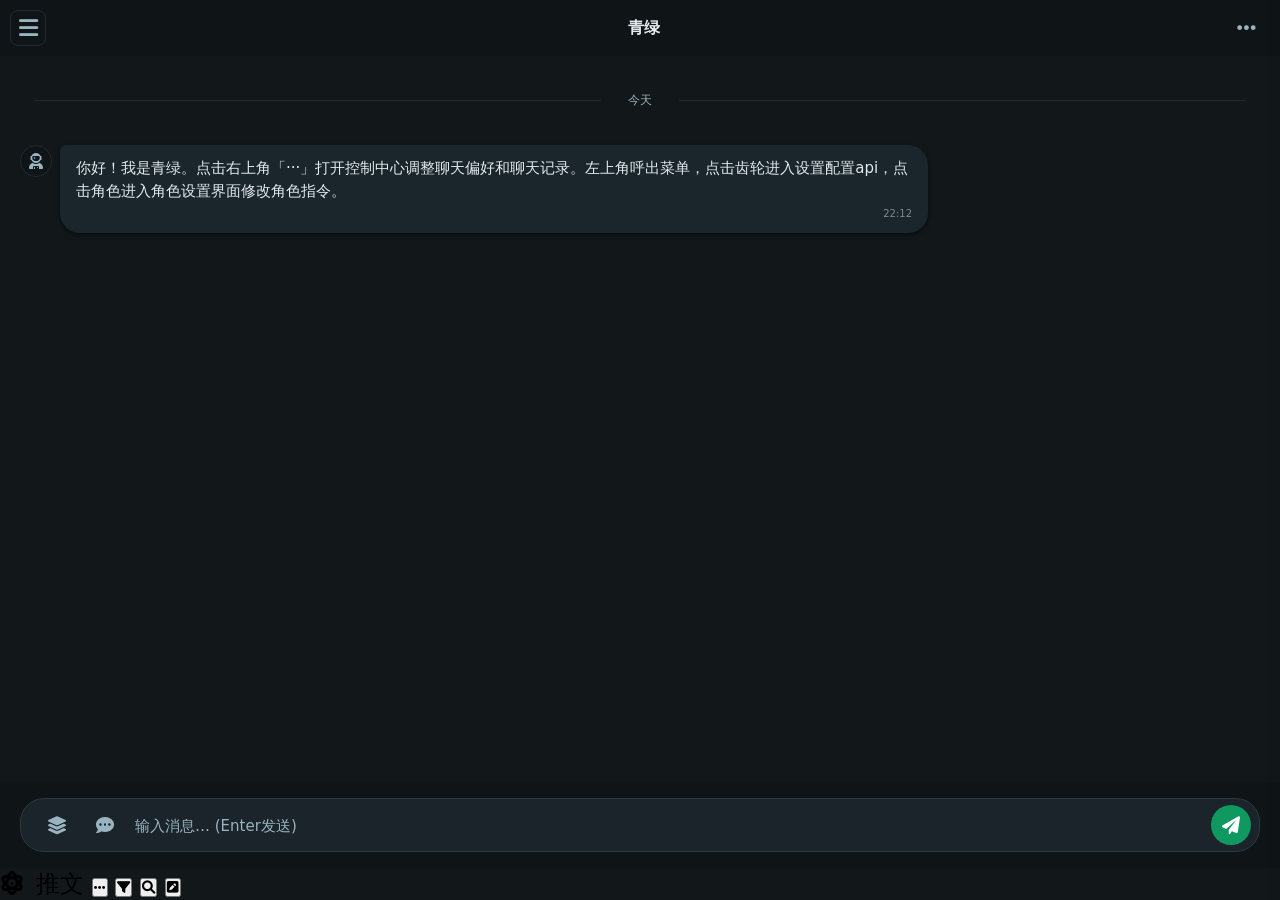
==== commit 3c2eb12b: "Update index.html" ====
--- a/index.html
+++ b/index.html
@@ -33,6 +33,7 @@
         <div class="sidebar-icon" title="人物管理" id="characterIcon"><i class="fas fa-user-tag"></i></div>
         <div class="sidebar-icon" title="专注" id="focusIcon"><i class="fas fa-hourglass-half"></i></div>
         <div class="sidebar-icon" title="统计" id="statsIcon"><i class="fas fa-chart-bar"></i></div>
+        <div class="sidebar-icon" title="推文" id="momentsIcon" onclick="setActiveView('moments')"><i class="fas fa-atom"></i></div>
         <div class="sidebar-divider"></div>
         <div class="sidebar-icon" title="设置"><i class="fas fa-cog"></i></div>
         <div class="sidebar-icon" title="数据管理" id="dataManagerIcon"><i class="fas fa-database"></i></div>
@@ -101,9 +102,7 @@
 
         <!-- 设置视图 -->
         <div class="settings-view" id="settingsView">
-            <div class="view-title-row">
-                <h2 class="mb-20 fw-500"><i class="fas fa-cog mr-12"></i>设置</h2>
-            </div>
+            <h2 class="settings-page-title fw-500"><i class="fas fa-cog mr-12"></i>设置</h2>
             <div class="settings-card import-export-card">
                 <h3><i class="fas fa-exchange-alt"></i> 导入 / 导出</h3>
                 <div class="import-export-btn-row">
@@ -207,11 +206,45 @@
                 </div>
             </div>
             <div class="profile-content">
-                <div class="empty-state">
-                    <i class="fas fa-tools fs-48 mb-20 opacity-5"></i>
-                    <h3 class="fw-400 mb-8">更多功能开发中</h3>
-                    <p>敬请期待</p>
-                </div>
+                <div class="profile-posts-grid" id="profilePostsGrid">
+                    <!-- 推文九宫格由 JS 渲染 -->
+                </div>
+            </div>
+        </div>
+
+        <!-- 角色个人主页视图 -->
+        <div class="char-home-view" id="charHomeView" style="display:none;">
+            <div class="profile-banner">
+                <button class="char-home-back-btn" id="charHomeBackBtn" title="返回">
+                    <i class="fas fa-arrow-left"></i>
+                </button>
+                <div class="profile-banner-content">
+                    <div class="profile-avatar-large" id="charHomeAvatarLarge">
+                        <i class="fas fa-user-astronaut"></i>
+                    </div>
+                    <div class="profile-info">
+                        <h2 id="charHomeDisplayName">角色名称<span class="online-status-text" id="charHomeOnlineIndicator"><span class="online-status-dot"></span><span class="online-status-label">在线</span></span></h2>
+                        <p id="charHomeBioDisplay"><i class="fas fa-quote-left mr-8"></i>暂无个性签名</p>
+                    </div>
+                </div>
+            </div>
+            <div class="profile-content">
+                <div class="profile-posts-grid" id="charHomePostsGrid">
+                    <!-- 角色推文九宫格由 JS 渲染 -->
+                </div>
+            </div>
+        </div>
+
+        <!-- 单条推文详情页 -->
+        <div class="post-detail-view" id="postDetailView" style="display:none;">
+            <div class="post-detail-header">
+                <button class="post-detail-back-btn" id="postDetailBackBtn">
+                    <i class="fas fa-arrow-left"></i>
+                </button>
+                <span class="post-detail-title">帖子</span>
+            </div>
+            <div class="post-detail-body" id="postDetailBody">
+                <!-- 详情内容由 JS 渲染 -->
             </div>
         </div>
 
@@ -306,9 +339,7 @@
 
         <!-- 统计视图 -->
         <div class="stats-view" id="statsView">
-            <div class="view-title-row">
-                <h2 class="stats-page-title fw-500"><i class="fas fa-chart-bar mr-12"></i>统计</h2>
-            </div>
+            <h2 class="stats-page-title fw-500"><i class="fas fa-chart-bar mr-12"></i>统计</h2>
             <div class="settings-card import-export-card">
                 <h3><i class="fas fa-exchange-alt"></i> 导入 / 导出</h3>
                 <div class="import-export-btn-row">
@@ -455,11 +486,169 @@
             </div>
         </div>
 
+        <!-- 朋友圈视图 -->
+        <div class="moments-view" id="momentsView">
+            <h2 class="moments-page-title fw-500">
+                <i class="fas fa-atom mr-12"></i>推文
+                <span class="moments-action-btns">
+                    <button class="moments-settings-btn" id="momentsSettingsBtn" title="角色行为设置">
+                        <i class="fas fa-ellipsis-h"></i>
+                    </button>
+                    <button class="moments-filter-btn" data-filter="all" id="momentsFilterBtn" title="筛选">
+                        <i class="fas fa-filter"></i>
+                    </button>
+                    <button class="moments-settings-btn" id="momentsSearchBtn" title="搜索">
+                        <i class="fas fa-search"></i>
+                    </button>
+                    <button class="moments-post-btn" id="momentsPostBtn" title="发推文">
+                        <i class="fas fa-pen-square"></i>
+                    </button>
+                </span>
+            </h2>
+            <!-- 搜索栏 -->
+            <div class="moments-search-bar" id="momentsSearchBar" style="display:none;">
+                <i class="fas fa-search"></i>
+                <input type="text" class="moments-search-input" id="momentsSearchInput" placeholder="搜索推文内容或作者...">
+                <button class="moments-search-close" id="momentsSearchClose"><i class="fas fa-times"></i></button>
+            </div>
+            <!-- 筛选菜单 -->
+            <div class="moments-filter-menu" id="momentsFilterMenu" style="display:none;">
+                <button class="moments-filter-btn ${momentsFilter === 'all' ? 'active' : ''}" data-filter="all"><i class="fas fa-globe"></i> 全部</button>
+                <button class="moments-filter-btn ${momentsFilter === 'user' ? 'active' : ''}" data-filter="user"><i class="fas fa-user"></i> 用户</button>
+                <button class="moments-filter-btn ${momentsFilter === 'char' ? 'active' : ''}" data-filter="char"><i class="fas fa-user-astronaut"></i> 角色</button>
+                <button class="moments-filter-btn ${momentsFilter === 'favorites' ? 'active' : ''}" data-filter="favorites"><i class="fas fa-star"></i> 收藏</button>
+                <div class="moments-filter-divider"></div>
+                <button class="moments-filter-btn ${momentsSort === 'newest' ? 'active' : ''}" data-sort="newest"><i class="fas fa-clock"></i> 最新</button>
+                <button class="moments-filter-btn ${momentsSort === 'oldest' ? 'active' : ''}" data-sort="oldest"><i class="fas fa-history"></i> 最老</button>
+            </div>
+            <div class="moments-feed" id="momentsFeed">
+                <!-- 帖子动态渲染 -->
+            </div>
+        </div>
+
+        <!-- 发帖弹窗 -->
+        <div class="modal-overlay" id="momentsPostModalOverlay">
+            <div class="modal-container w-500">
+                <div class="modal-header">
+                    <h3>发推文</h3>
+                    <button class="modal-close" id="closeMomentsPostModal">&times;</button>
+                </div>
+                <div class="modal-body">
+                    <div class="moments-account-switcher" id="momentsAccountSwitcher">
+                        <button class="moments-account-btn active" data-account="user">
+                            <i class="fas fa-user"></i> 用户账号
+                        </button>
+                        <button class="moments-account-btn" data-account="char">
+                            <i class="fas fa-user-astronaut"></i> 角色账号
+                        </button>
+                    </div>
+                    <div class="config-group mt-12">
+                        <textarea id="momentsPostText" rows="4" placeholder="分享你的动态..."></textarea>
+                    </div>
+                    <div class="moments-media-preview" id="momentsMediaPreview">
+                        <!-- 图片/视频预览 -->
+                    </div>
+                    <div class="moments-upload-card" id="momentsAddImageBtn">
+                        <i class="fas fa-plus"></i>
+                    </div>
+                </div>
+                <div class="modal-footer">
+                    <span class="moments-media-count" id="momentsMediaCount">0/9</span>
+                    <button class="btn btn-primary" id="momentsPublishBtn">发布</button>
+                </div>
+            </div>
+        </div>
+
+        <!-- 评论区弹窗 -->
+        <div class="modal-overlay" id="momentsCommentModalOverlay">
+            <div class="modal-container w-500">
+                <div class="modal-header">
+                    <h3>评论</h3>
+                    <button class="modal-close" id="closeMomentsCommentModal">&times;</button>
+                </div>
+                <div class="modal-body">
+                    <div class="moments-comment-post-preview" id="momentsCommentPostPreview">
+                        <!-- 帖子内容预览 -->
+                    </div>
+                    <div class="moments-comment-list" id="momentsCommentList">
+                        <!-- 评论列表 -->
+                    </div>
+                </div>
+                <div class="moments-comment-footer">
+                    <input type="text" class="moments-comment-input" id="momentsCommentInput" placeholder="写评论...">
+                    <button class="moments-comment-send-btn" id="momentsSendCommentBtn"><i class="fas fa-paper-plane"></i></button>
+                </div>
+            </div>
+        </div>
+
+        <!-- 朋友圈角色设置弹窗 -->
+        <div class="modal-overlay" id="momentsSettingsModalOverlay">
+            <div class="modal-container w-380">
+                <div class="modal-header">
+                    <h3><i class="fas fa-ellipsis-h mr-8"></i>角色行为</h3>
+                    <button class="modal-close" id="closeMomentsSettingsModal">&times;</button>
+                </div>
+                <div class="modal-body" style="padding:16px 20px 8px; display:flex; flex-direction:column; gap:12px;">
+
+                    <!-- 自动点赞 -->
+                    <div class="char-note-section" style="padding:14px;">
+                        <div class="char-note-label"><i class="fas fa-heart"></i> 自动点赞</div>
+                        <div class="chat-prefs-row" style="margin:4px 0 10px;">
+                            <label style="font-size:13px; color:var(--text-primary); font-weight:normal;">角色自动点赞用户的推文</label>
+                            <div class="apple-toggle" id="momentsAiLikeToggle"></div>
+                        </div>
+                        <div style="font-size:12px; color:var(--text-secondary); margin-bottom:6px;">点赞概率</div>
+                        <div class="probability-bar">
+                            <input type="range" id="momentsAiLikeProb" min="0" max="100" value="30" class="apple-slider"
+                                oninput="document.getElementById('momentsAiLikeProbVal').textContent=this.value+'%'; this.style.background='linear-gradient(to right,var(--accent) '+this.value+'%,var(--border-strong) '+this.value+'%)'">
+                            <span id="momentsAiLikeProbVal" style="min-width:36px;text-align:right;color:var(--accent);font-weight:600;font-size:13px;">30%</span>
+                        </div>
+                    </div>
+
+                    <!-- 自动评论 -->
+                    <div class="char-note-section" style="padding:14px;">
+                        <div class="char-note-label"><i class="fas fa-comment"></i> 自动评论</div>
+                        <div class="chat-prefs-row" style="margin:4px 0 10px;">
+                            <label style="font-size:13px; color:var(--text-primary); font-weight:normal;">角色自动评论用户的推文</label>
+                            <div class="apple-toggle" id="momentsAiCommentToggle"></div>
+                        </div>
+                        <div style="font-size:12px; color:var(--text-secondary); margin-bottom:6px;">评论概率</div>
+                        <div class="probability-bar">
+                            <input type="range" id="momentsAiCommentProb" min="0" max="100" value="20" class="apple-slider"
+                                oninput="document.getElementById('momentsAiCommentProbVal').textContent=this.value+'%'; this.style.background='linear-gradient(to right,var(--accent) '+this.value+'%,var(--border-strong) '+this.value+'%)'">
+                            <span id="momentsAiCommentProbVal" style="min-width:36px;text-align:right;color:var(--accent);font-weight:600;font-size:13px;">20%</span>
+                        </div>
+                    </div>
+
+                    <!-- 回复用户评论 -->
+                    <div class="char-note-section" style="padding:14px;">
+                        <div class="char-note-label"><i class="fas fa-reply"></i> 回复评论</div>
+                        <div style="font-size:13px; color:var(--text-secondary); margin-bottom:10px; line-height:1.5;">用户在角色推文下评论，或回复角色评论时，角色有概率回复。连续对话超过 5 轮后概率大幅降低。</div>
+                        <div style="font-size:12px; color:var(--text-secondary); margin-bottom:6px;">初始回复概率</div>
+                        <div class="probability-bar">
+                            <input type="range" id="momentsAiReplyProb" min="0" max="100" value="40" class="apple-slider"
+                                oninput="document.getElementById('momentsAiReplyProbVal').textContent=this.value+'%'; this.style.background='linear-gradient(to right,var(--accent) '+this.value+'%,var(--border-strong) '+this.value+'%)'">
+                            <span id="momentsAiReplyProbVal" style="min-width:36px;text-align:right;color:var(--accent);font-weight:600;font-size:13px;">40%</span>
+                        </div>
+                    </div>
+
+                    <div class="char-note-hint" style="margin-bottom:4px;">
+                        <i class="fas fa-info-circle"></i> 以上行为均为随机触发，非定时执行
+                    </div>
+                </div>
+                <div class="modal-footer">
+                    <button class="btn btn-primary" id="saveMomentsSettingsBtn">保存设置</button>
+                </div>
+            </div>
+        </div>
+
+        <!-- 朋友圈隐藏文件输入 -->
+        <input type="file" id="momentsImageInput" accept="image/*" multiple style="display:none;">
+        <input type="file" id="momentsVideoInput" accept="video/*" style="display:none;">
+
         <!-- 人物管理视图 -->
         <div class="character-view" id="characterView">
-            <div class="view-title-row">
-                <h2 class="mb-20 fw-500"><i class="fas fa-user-tag mr-12"></i>人物设定</h2>
-            </div>
+            <h2 class="character-page-title fw-500"><i class="fas fa-user-tag mr-12"></i>人物设定</h2>
             <div class="settings-card import-export-card">
                 <h3><i class="fas fa-exchange-alt"></i> 导入 / 导出</h3>
                 <div class="import-export-btn-row">
@@ -572,16 +761,16 @@
                     <label>风格描述</label>
                     <textarea id="charStyleInput" rows="2" placeholder="例如：句子简短，偶尔使用「……」，生气时会说「哼」"></textarea>
                 </div>
-                <!-- AI自动学习的风格词条区域 -->
+                <!-- 角色自动学习的风格词条区域 -->
                 <div class="config-group mt-12" id="learnedTraitsSection">
                     <label class="flex-align-center">
-                        <span>AI学习词条</span>
+                        <span>角色学习词条</span>
                         <span class="fs-12 text-secondary ml-8" id="learnedTraitsCount">（0/5）</span>
                     </label>
                     <div id="learnedTraitsContainer" class="learned-traits-container">
-                        <div class="learned-traits-empty text-secondary fs-13">暂无AI学习的词条</div>
-                    </div>
-                    <div class="fs-12 text-secondary mt-6">点击词条可选入风格描述，未选词条仅供展示不会被AI读取</div>
+                        <div class="learned-traits-empty text-secondary fs-13">暂无角色学习的词条</div>
+                    </div>
+                    <div class="fs-12 text-secondary mt-6">点击词条可选入风格描述，未选词条仅供展示不会被角色读取</div>
                 </div>
                 <details class="mt-12" id="styleAdvancedDetails">
                     <summary class="advanced-summary">高级设置 · 对话示例</summary>
@@ -598,7 +787,7 @@
 
         <!-- 数据管理视图 -->
         <div class="data-manager-view" id="dataManagerView">
-            <h2 class="mb-20 fw-500"><i class="fas fa-database mr-12"></i>数据管理</h2>
+            <h2 class="data-manager-page-title fw-500"><i class="fas fa-database mr-12"></i>数据管理</h2>
             <div class="settings-card">
                 <h3><i class="fas fa-chart-pie"></i> 存储概览</h3>
                 <div class="storage-grid">
@@ -637,6 +826,15 @@
   created_at timestamptz default now(),
   updated_at timestamptz default now(),
   unique(device_id)
+);
+
+alter table backups enable row level security;
+
+create policy "Allow all operations for anon" on backups
+  for all
+  to anon
+  using (true)
+  with check (true);
 );</pre>
                 </div>
                 <div class="config-group mt-16">
@@ -899,7 +1097,8 @@
                 <!-- 介绍 -->
                 <div class="tutorial-intro">
                     <i class="fas fa-info-circle"></i>
-                    本功能使用 <strong>Supabase</strong> 免费数据库，让你在多个设备之间同步数据。完全免费，无需信用卡。
+                    <div>本功能使用 <strong>Supabase</strong> 免费数据库，让你在多个设备之间同步数据。完全免费，无需信用卡。<br>
+                    <strong>重要：</strong>步骤3中的 SQL 请务必<strong>完整复制执行</strong>，包括权限策略，否则连接会被拒绝。</div>
                 </div>
 
                 <!-- 步骤区 -->
@@ -933,7 +1132,7 @@
                         <div class="tutorial-step-content">
                             <div class="tutorial-step-title">创建数据表</div>
                             <div class="tutorial-step-desc">
-                                在项目左侧菜单点击 <strong>SQL Editor</strong>，粘贴以下代码并点击 <strong>Run</strong>，返回Success. No rows returned。
+                                在项目左侧菜单点击 <strong>SQL Editor</strong>，粘贴以下代码并点击 <strong>Run</strong>，返回 Success. No rows returned。
                             </div>
                             <div class="tutorial-code-block">
                                 <button class="tutorial-copy-btn" data-copy="create table backups (
@@ -943,7 +1142,15 @@
   created_at timestamptz default now(),
   updated_at timestamptz default now(),
   unique(device_id)
-);"><i class="fas fa-copy"></i> 复制</button>
+);
+
+alter table backups enable row level security;
+
+create policy &quot;Allow all operations for anon&quot; on backups
+  for all
+  to anon
+  using (true)
+  with check (true);"><i class="fas fa-copy"></i> 复制</button>
                                 <pre>create table backups (
   id bigint generated by default as identity primary key,
   device_id text not null,
@@ -951,10 +1158,18 @@
   created_at timestamptz default now(),
   updated_at timestamptz default now(),
   unique(device_id)
-);</pre>
+);
+
+alter table backups enable row level security;
+
+create policy &quot;Allow all operations for anon&quot; on backups
+  for all
+  to anon
+  using (true)
+  with check (true);</pre>
                             </div>
                             <div class="tutorial-tip">
-                                <i class="fas fa-lightbulb"></i> 只需执行一次，之后不用重复操作。
+                                <i class="fas fa-lightbulb"></i> 只需执行一次。SQL 中已包含数据表权限策略，匿名用户可正常读写。
                             </div>
                         </div>
                     </div>
@@ -1029,7 +1244,7 @@
                     <div class="tutorial-faq-title"><i class="fas fa-question-circle"></i> 常见问题</div>
                     <details class="tutorial-faq-item">
                         <summary>连接失败怎么办？</summary>
-                        <p>最常见原因：<strong>URL 末尾多了 <code>/rest/v1/</code></strong>，请删掉这一段，只填 <code>https://xxxx.supabase.co</code>。其他原因：① Anon Key 没有完整复制；② 数据表未创建（回到步骤3执行 SQL）；③ Data API 未开启。</p>
+                        <p>最常见原因：<strong>① URL 末尾多了 <code>/rest/v1/</code></strong>（请删掉）。其他原因：② Anon Key 未完整复制；③ 数据表未创建或 RLS 策略未设置（回到步骤3重新执行 SQL）；④ URL/Key 不匹配。</p>
                     </details>
                     <details class="tutorial-faq-item">
                         <summary>免费额度够用吗？</summary>
--- a/css/style.css
+++ b/css/style.css
@@ -3671,6 +3671,22 @@
     font-weight: 500;
 }
 
+/* 教程字段示例（正确/错误对比） */
+.tutorial-field-example {
+    font-size: 12.5px;
+    background: rgba(0,0,0,0.2);
+    border-radius: 7px;
+    padding: 10px 12px;
+    margin-top: 8px;
+    line-height: 2;
+    color: var(--text-secondary);
+}
+.tfe-label {
+    font-weight: 600;
+    margin-right: 6px;
+}
+.tfe-wrong { color: #f87171; }
+
 /* ===== 卡片右上角帮助按钮 ===== */
 .card-help-btn {
     margin-left: auto;
